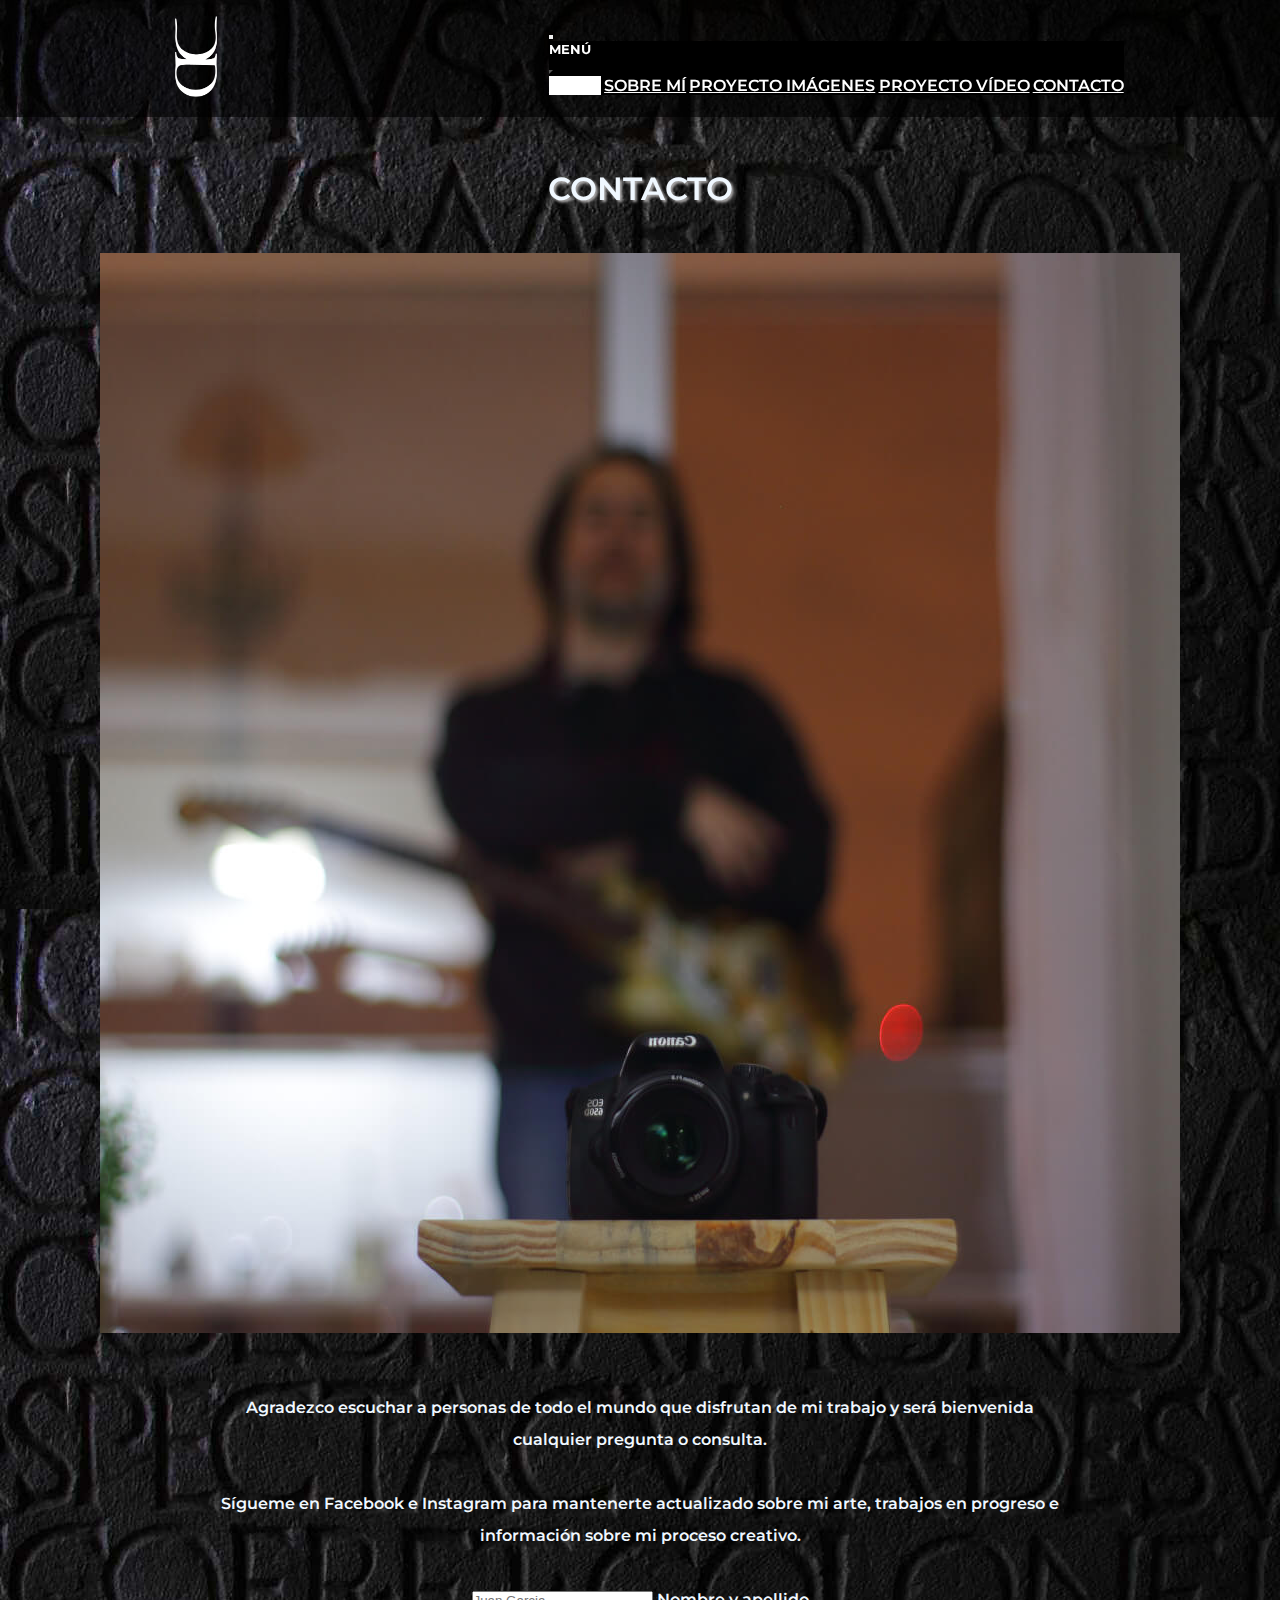
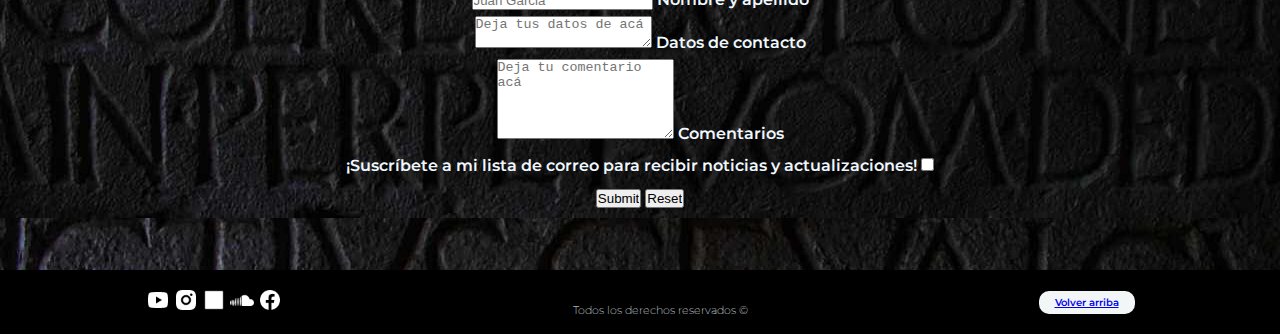
==== pages/contacto.html @ ca4fe0d6 "cambiando fondo" ====
<!DOCTYPE html>
<html lang="en">

<head>
    <meta charset="UTF-8">
    <meta http-equiv="X-UA-Compatible" content="IE=edge">
    <meta name="viewport" content="width=device-width, initial-scale=1.0">
    <!-- SEO -->
    <meta name="description" 
    content="Ponte en contacto con el artista Domenico Cervini a través de nuestro formulario en línea. Descrubre como puedes adquirir sus obras originales. Esperamos saber de ti pronto">
    <meta name="keywords"
        content="formulario de contacto, disponibilidad, consultas, presupuesto, sugerencias, cotizaciones">
    <!-- link de mi tipografia -->
    <link rel="preconnect" href="https://fonts.googleapis.com">
    <link rel="preconnect" href="https://fonts.gstatic.com" crossorigin>
    <link href="https://fonts.googleapis.com/css2?family=Montserrat:wght@200;600;900&display=swap" rel="stylesheet">
    <!-- link de css de animaciones -->
    <link href="https://unpkg.com/aos@2.3.1/dist/aos.css" rel="stylesheet">
    <!-- link de css de bootstrap -->
    <link href="https://cdn.jsdelivr.net/npm/bootstrap@5.3.0-alpha1/dist/css/bootstrap.min.css" rel="stylesheet"
        integrity="sha384-GLhlTQ8iRABdZLl6O3oVMWSktQOp6b7In1Zl3/Jr59b6EGGoI1aFkw7cmDA6j6gD" crossorigin="anonymous">
    <!-- link de mi css -->
    <link rel="stylesheet" href="../css/styles.css">
    <title>Domenico Cervini | Contacto</title>
</head>

<body>

     <!-- banner principal -->
     <header>

        <!-- enlace relativo e interno de logo para el header -->
        <div>
          <a href="../index.html"> <img class="imgHeader" src="../img/domenicoLogo.png" alt="logo nombre artista Domenico Cervini"> </a>
        </div>
  
        <!-- menú de navegación de bootstrap -->
          <nav class="navbar navbar-expand-lg">
            <div class="container-fluid">
              <button class="navbar-toggler" type="button" data-bs-toggle="offcanvas" data-bs-target="#offcanvasNavbar" aria-controls="offcanvasNavbar">
                <span class="navbar-toggler-icon"></span>
              </button>
              <div class="offcanvas offcanvas-end" tabindex="-1" id="offcanvasNavbar" aria-labelledby="offcanvasNavbarLabel">
                <div class="offcanvas-header">
                  <h5 class="offcanvas-title" id="offcanvasNavbarLabel">Menú</h5>
                  <button type="button" class="btn-close" data-bs-dismiss="offcanvas" aria-label="Close"></button>
                </div>
                <div class="offcanvas-body">
                  <ul class="navbar-nav justify-content-end flex-grow-1 pe-3">
                    <li class="nav-item">
                      <a class="nav-link active" aria-current="page" href="../index.html">Inicio</a>
                    </li>
                    <li class="nav-item">
                      <a class="nav-link" href="sobreMi.html">Sobre mí</a>
                    </li>
                    <li class="nav-item">
                      <a class="nav-link" href="proyectoImagenes.html">Proyecto imágenes</a>
                    </li>
                    <li class="nav-item">
                      <a class="nav-link" href="proyectoVideo.html">Proyecto vídeo</a>
                    </li>
                    <li class="nav-item">
                      <a class="nav-link" href="contacto.html">Contacto</a>
                    </li>
                  </ul>
                </div>
              </div>
            </div>
          </nav>
    </header>


    <!-- enlace interno volver arriba -->
    <div id="irArriba"> </div>

    <!-- contenido principal html contacto -->
    <main class="mainContacto">

        <!-- titulo principal de contacto -->
        <div data-aos="fade-down">
            <h1 class="tituloContacto"> Contacto</h1>
        </div>

        <!-- inlace relativo imagen contacto -->
        <div class="imgContacto">
            <img src="../img/contacto.jpg" class="img-fluid" alt="fotografía del artista desenfocada">
        </div>

        <!-- texto complementario contacto -->
        <p class="textoContacto">Agradezco escuchar a personas de todo el mundo que disfrutan de mi trabajo y será
            bienvenida cualquier pregunta o consulta.</p>
        <p class="textoContacto">Sígueme en Facebook e Instagram para mantenerte actualizado sobre mi arte, trabajos en
            progreso e información sobre mi proceso creativo.</p>

        <!-- formulario de contacto -->
        <form class="formulario">
            <div class="form-floating mb-3">
                <input type="nombre_apellido" class="form-control" id="floatingInput" placeholder="Juan Garcia">
                <label for="floatingTextarea">Nombre y apellido</label>
            </div>

            <div class="form-floating mb-3">
                <textarea class="form-control" placeholder="Deja tus datos de acá" id="floatingTextarea2"></textarea>
                <label for="floatingTextarea2">Datos de contacto</label>
            </div>

            <div class="form-floating mb-3">
                <textarea class="form-control" placeholder="Deja tu comentario acá" id="floatingTextarea"
                    style="height: 80px"></textarea>
                <label for="floatingTextarea">Comentarios</label>
            </div>

            <div>
                <label for="box_usuario"> ¡Suscríbete a mi lista de correo para recibir noticias y actualizaciones!
                </label>
                <input class="box" type="checkbox">
            </div>

            <div>
                <input type="submit">
                <input type="reset">
            </div>
        </form>
    </main>

      <!-- pie de página -->
      <footer>

        <!-- enlaces absoluto de redes -->
        <div>
        <a class="enlaces" href="https://www.youtube.com/channel/UC5MKo9LgobQGzyBZKidRn7w" target="_blank">
            <img src="../img/youtube.png" alt="imagen de logo de youtube">
        </a> 
        <a class="enlaces" href="https://www.instagram.com/domenicocervini/" target="_blank">
            <img src="../img/instagram.png" alt="imagen de logo de instagram">
        </a>
        <a class="enlaces" href="https://domenicocervini.bandcamp.com/" target="_blank">
            <img src="../img/bandCamp.png" alt="imagen de logo de bandcamp">
        </a>
        <a class="enlaces" href="https://soundcloud.com/domenicocervini/" target="_blank">
            <img src="../img/soundcloud.png" alt="imagen de logo de soundcloud">
        </a>
        <a class="enlaces" href="https://www.facebook.com/domenicocervini.music/" target="_blank">
            <img src="../img/facebook.png" alt="imagen de logo de facebook">
        </a>
      </div>
                
      <!-- párrafo información legal -->
      <p class="pFooter"> Todos los derechos reservados ©</p>

        <!-- enlace interno -->
        <div class="irArriba">
            <a href="#irArriba">
              Volver arriba
            </a>
        </div>
  </footer> 

        <!-- link de js de animacion -->
        <script src="https://unpkg.com/aos@2.3.1/dist/aos.js"></script>

        <!-- link de js de bootstrap -->
        <script src="https://cdn.jsdelivr.net/npm/bootstrap@5.3.0-alpha1/dist/js/bootstrap.bundle.min.js"
            integrity="sha384-w76AqPfDkMBDXo30jS1Sgez6pr3x5MlQ1ZAGC+nuZB+EYdgRZgiwxhTBTkF7CXvN"
            crossorigin="anonymous"></script>

        <!-- AOS -->
        <script>
            AOS.init();
        </script>
</body>
</html>
---- css/styles.css ----
/* reset */

*{
    margin: 0;
    padding: 0;
    box-sizing: border-box;
}


/* estilos generales */

body{

    font-family: 'Montserrat', sans-serif;
    font-weight: 600;
    color:aliceblue;
    background-image: url(../img/fondo.jpeg);
}


h1{
    font-family: 'Montserrat', sans-serif;
    font-weight: 600;
    text-shadow: 2px 2px 3px #b8b6b6;
    text-align: center;
    text-transform: uppercase;
}

.imgHeader{
    max-width: 5rem;
    height: auto;
}

/* estilos de header */

header{
    background-color: rgba(0, 0, 0, 0.6);
    display: flex;
    justify-content: space-around;
    align-items: center;
    position: sticky;
    top: 0;
    z-index: 2;
    text-transform: uppercase;
}

header nav ul{
    list-style: none;
    display: flex;
    gap: 0.2rem;
    background-color: rgb(0, 0, 0);
}

.offcanvas-header{
    color: rgb(255, 255, 255);
    background-color: rgb(0, 0, 0);
  }

.btn-close{
    color: rgb(0, 0, 0);
    background-color: rgb(255, 255, 255);
  }

.nav-link{
    color: rgb(255, 255, 255);
  }

  .offcanvas-body{
    background-color: rgb(0, 0, 0);
  }

  .nav-link.active {
    background-color: aliceblue;
    color: white;
  }

.container-fluid{
    background-color: transparent;
}

.navbar-toggler-icon{
    background-color: rgb(255, 255, 255);
}


/* estilos de main index */


.bodyIndex{
    background-image: url(../img/inicio.jpg);
    background-size: cover; 
    background-repeat: no-repeat;
    background-position: center;
}

.mainIndex {
    margin: 3rem 3rem 3rem 3rem;
    display: grid;
    grid-template-columns: 1fr;
    grid-template-rows: repeat(2, 10%);
    text-align: center;

}

.pIndex{
    color: antiquewhite;
}

.parrafoArtista{
    margin-top: 2rem;
    text-align: center;
    gap: 1rem;
    line-height: 1.5rem;
    color: antiquewhite;
}

.tituloInicio{
    font-size:2rem;
}

/* estilos de main sobreMi */ 

.tituloSobreMi{
    text-transform: uppercase;
    text-align: center;
}

.mainSobreMi{
    display: flex;
    flex-direction: column;
    justify-content: space-around;
    align-items: center;
    gap: 1rem;
    line-height: 2rem;
    margin: 3rem;
    text-align: justify;
}

.videoSobreMi, .pSobreMiDesktop{
    display:none;
}

/* estilos de main proyectoVideos */

.mainVideo{
    padding: 3rem;
    line-height: 2rem;
    text-align: center;
}

.pProyectoVideo{
    margin-top: 1rem;
    margin-bottom: 1rem;
}

.estiloVideo{
    margin-top: 2rem;
    width: 240px;
    height: 200px;
}


/* estilos de main proyectoImagenes */ 

.mainProyectoImagenes{
    padding: 2rem;
    margin-top: 2rem;
    margin-bottom: 2rem;
    line-height: 2rem;
    text-align:justify;
}

.textoImagenes{
    margin-top: 3rem;
    margin-bottom: 3rem;
}

/* estilos de main contacto */

.mainContacto{
    padding: 0.5rem;
    line-height: 2rem;
    margin: 3rem;
    text-align: center;
}

.imgContacto{
    margin-top: 3rem;
    margin-bottom: 3rem;
}

.textoContacto{
    margin: 1rem 10rem 2rem 10em;
}

/* estilos de footer */

footer{
    background-color: rgb(0, 0, 0);
    display: flex;
    justify-content: space-around;
    align-items: center;
    position: relative;
    width: 100%;
    height: 4rem;
    bottom: 0;
}

.pFooter{
    font-family: 'Montserrat', sans-serif;
    font-weight: 200;
    padding-top: 1rem;
    font-size: 0.7rem;
}

.redesSociales{
    font-weight: bold;
    font-weight: 600;
    font-size: 0.7rem;
}

footer a img {
    width: 1.5rem;
    text-decoration-line: none;
}

.enlaces{
    text-decoration: none;
}

#irArriba{
    position: absolute;
    top: 0;
    text-decoration: none;
    
}

.irArriba{
    font-size: 0.6rem;
    display:inline-block;
    background-color:rgb(243, 246, 247);
    padding: 6px 16px;
    border-radius: 10px;
    text-decoration: none;
}



/* mq de tablets */

@media screen and (min-width:768px) {

    /* mq de main sobre mi */

    .videoSobreMi{
        display: block; 
        width: 42rem;
        height: 42rem;   
    }

    /* mq de proyectoVideos */

    .video{
        display: grid;
        grid-template-columns: 1fr 1fr;
        grid-template-rows: 1fr 1fr;
        gap: 10px;
        margin-top: 4rem;
    }

    /* mq de main proyectoImagenes */

    .mainProyectoImagenes{
        padding: 1rem;
        line-height: 2rem;
        text-align:center;
    }

    .textoImagenes{
        margin: 2rem;
    }
}


/* mq de desktop */

@media screen and (min-width:1024px) {


    /* estilos generales */

    .nav-link.active {
        background-color: rgb(255, 255, 255);
        color: white;
      }

      header nav ul{
        list-style: none;
        display: flex;
        gap: 0.2rem;
        background-color: transparent;
    }
    

    /* estilos generales de transiciones */

    header nav ul li:hover{
        border-bottom: 1px solid rgb(213, 189, 175);
        transform: scale(0.9);
    }

    .tituloInicio, .tituloSobreMi, .tituloVideo, .tituloImagenes, .tituloContacto{
        transition: 2s;
    }

    .tituloInicio:hover, .tituloSobreMi:hover, .tituloVideo:hover, .tituloImagenes:hover, .tituloContacto:hover{
        transform: scale(0.8);
        transition: 4s;
    }


    /* mq de index  */

    .mainIndex{
        margin-top: 4rem;
    }


    .tituloInicio{
        margin-top: 1rem;
        font-size: 6rem;
    } 


    /* mq de sobreMi */

    .mainSobreMi{
        gap: 2rem;
        line-height: 2rem;
        margin: 3rem;
    }

    .pArtista{
        width: 80rem;
        text-align:center;  
    }

    .videoSobreMi {
        display: block; 
        margin-top: 2rem;
        margin-bottom: 2rem;
        width: 60rem;
        height: 42rem;   
    }

    .imgSobreMi{
        margin-top: 1rem;
        width: 76%;
        height: auto;
    }

    /* mq de proyectoVideos */

    .video{
        display: grid;
        grid-template-columns: 1fr 1fr;
        grid-template-rows: 1fr 1fr;
        gap: 5px;
        margin-top: -1rem;
    }

    .estiloVideo{
        width: 550px;
        height: 315px;
    }
    

    /* mq de proyectoImagenes */
    
    .mainProyectoImagenes{
        padding: 2rem;
        line-height: 2rem;
        text-align:center;
    }

    .textoImagenes{
        margin: 2rem;
    }
    

    /* animacion a proyectoImagenes */

    .imgProyectoImagenes{
        animation-name: ani_img;
        animation-iteration-count: 3;
        animation-duration: 10s;
        animation-delay: 2s;
    }

    @keyframes ani_img {
        0%{
            transform: scale(1);
        }

        15%{
            transform: scale(0.9);
        }

        30%{
            transform: scale(0.8);
        }

        45%{
            transform: scale(0.7);
        }

        60%{
            transform: scale(0.8);
        }

        75%{
            transform: scale(0.9);
        }

        100%{
            transform: scale(1);
        }
    }

}
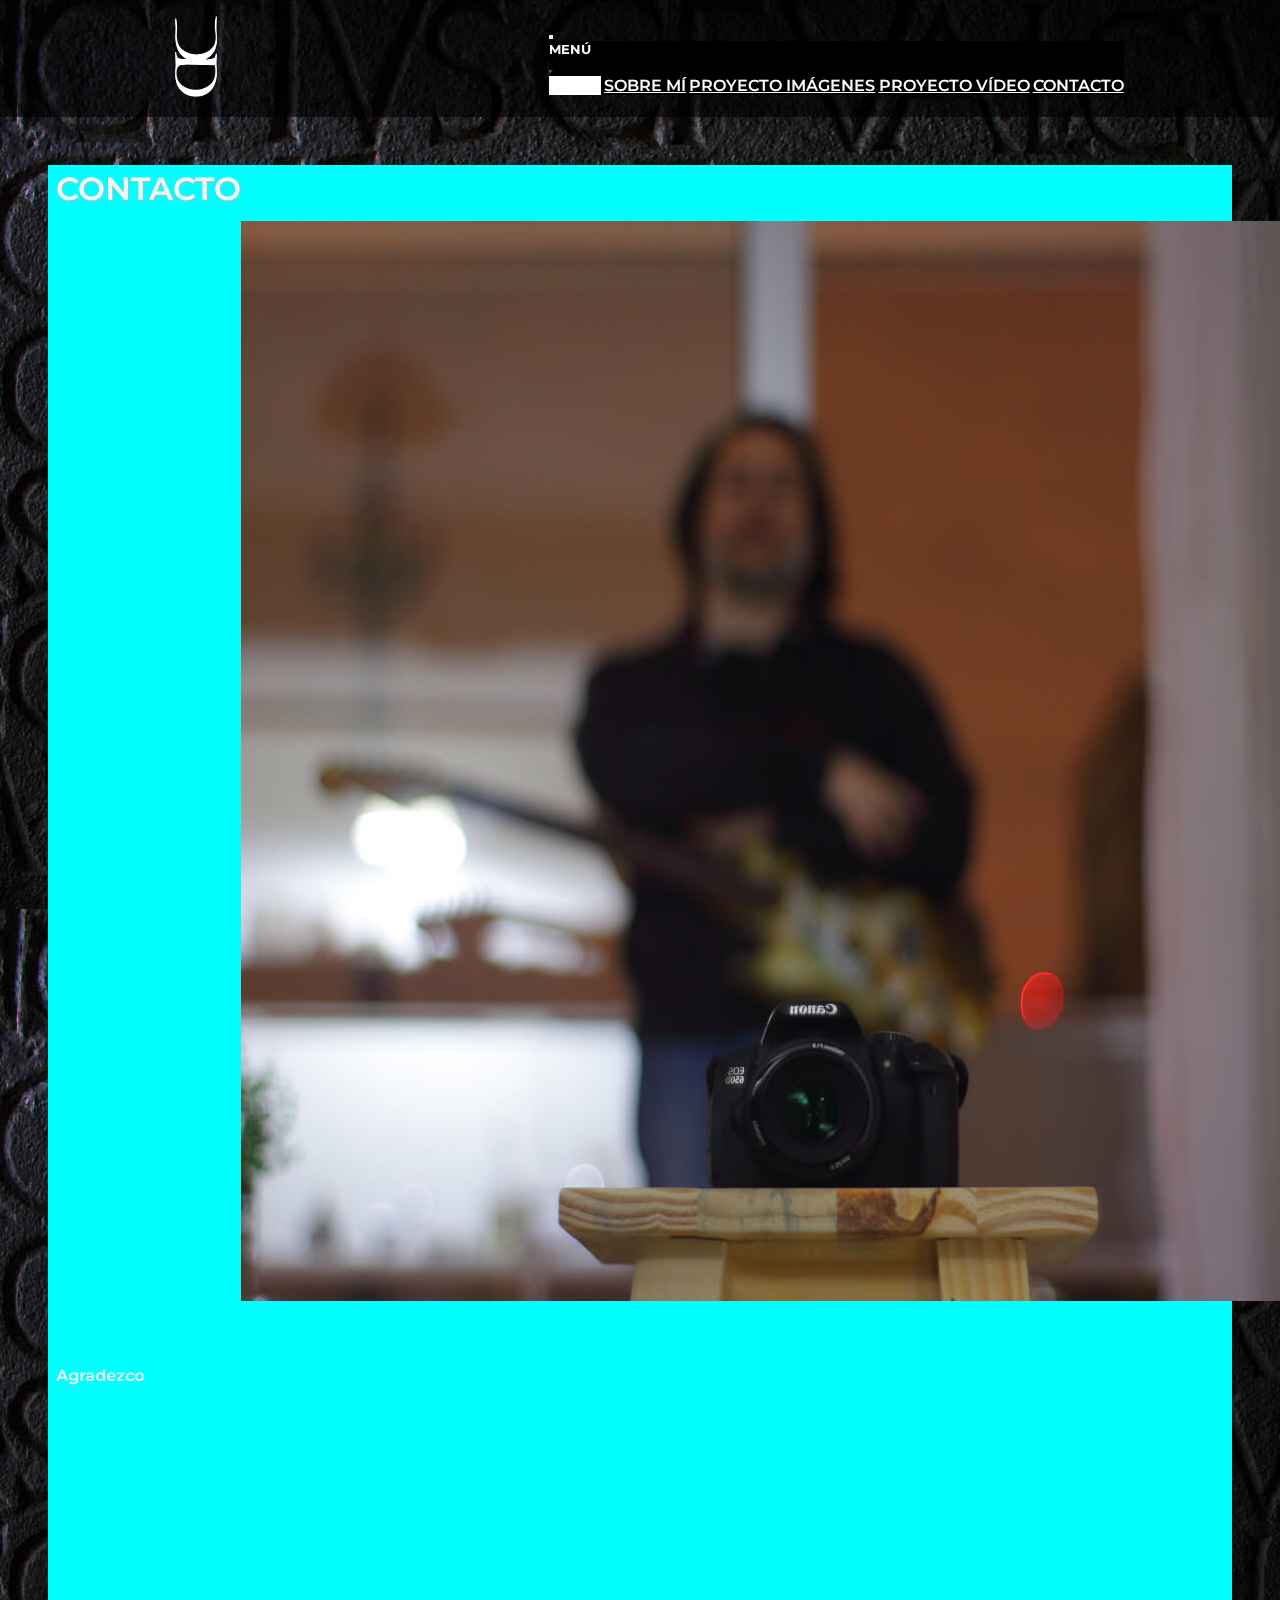
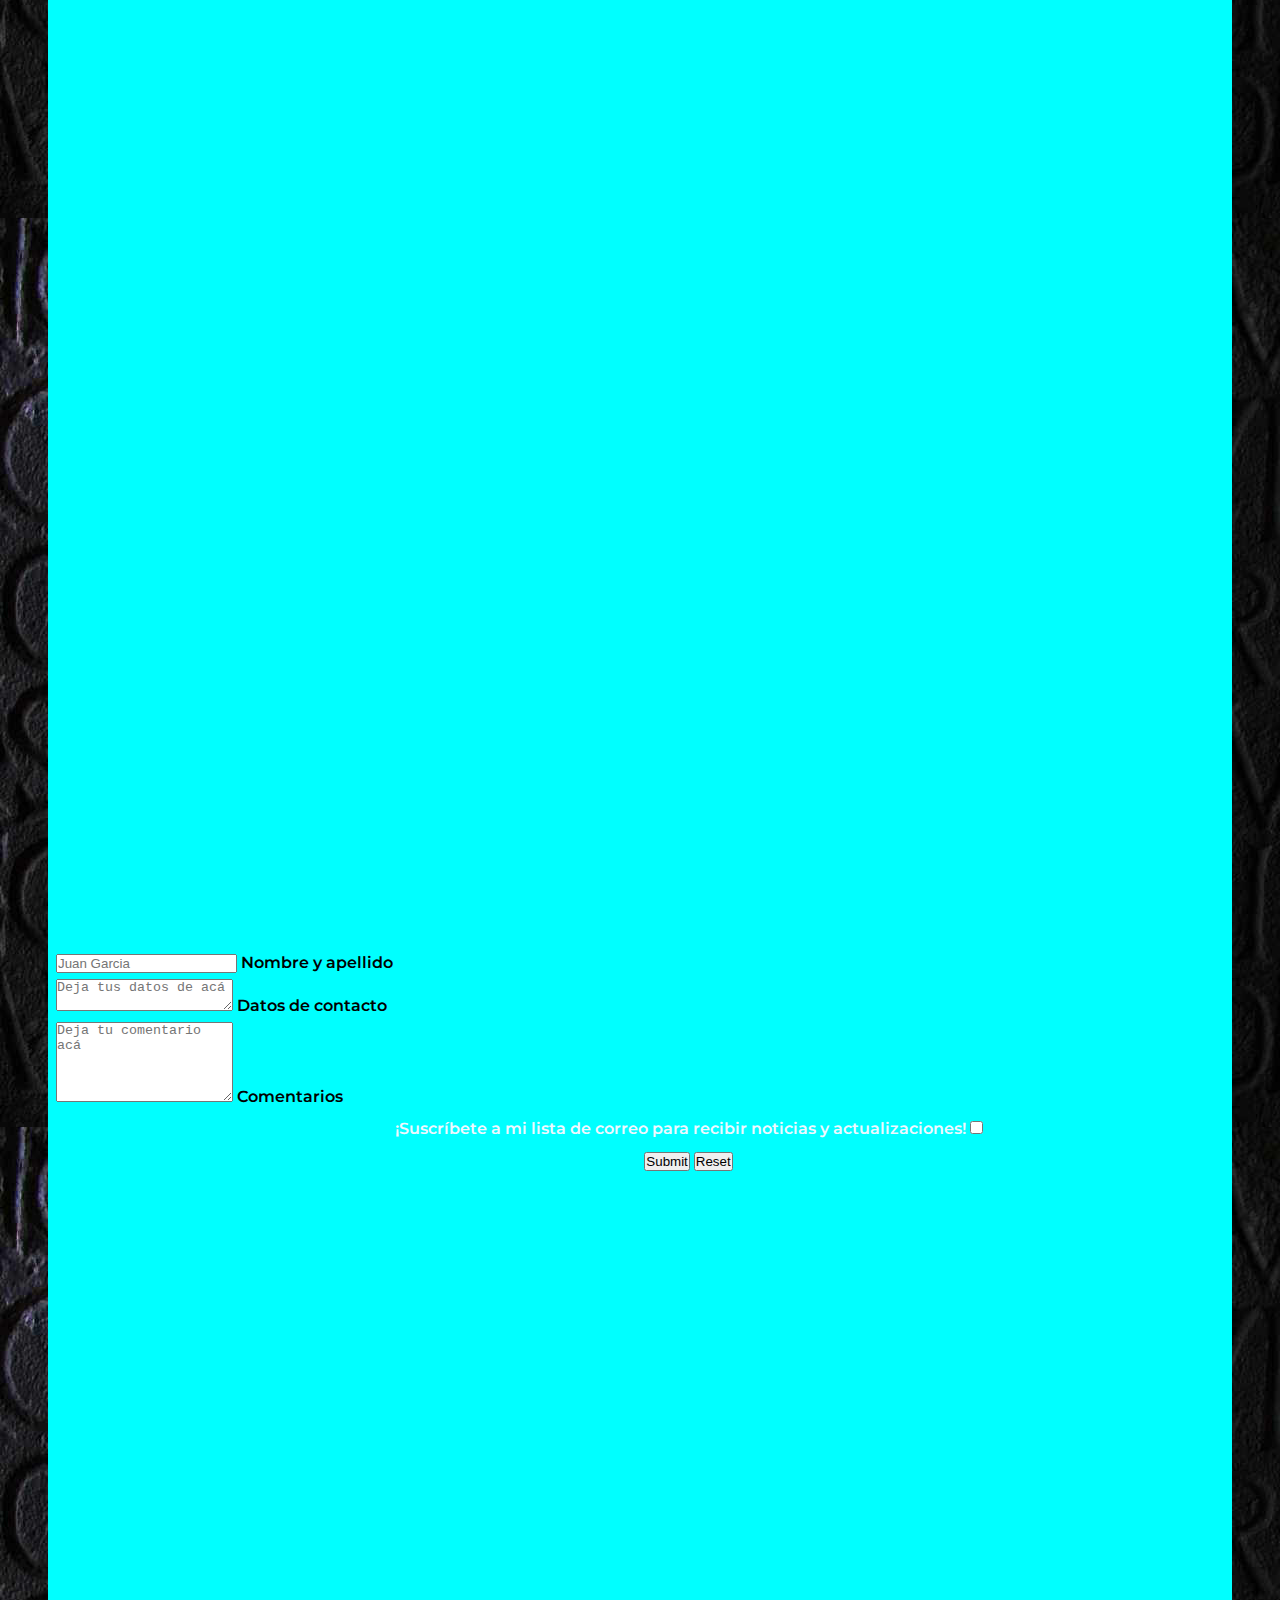
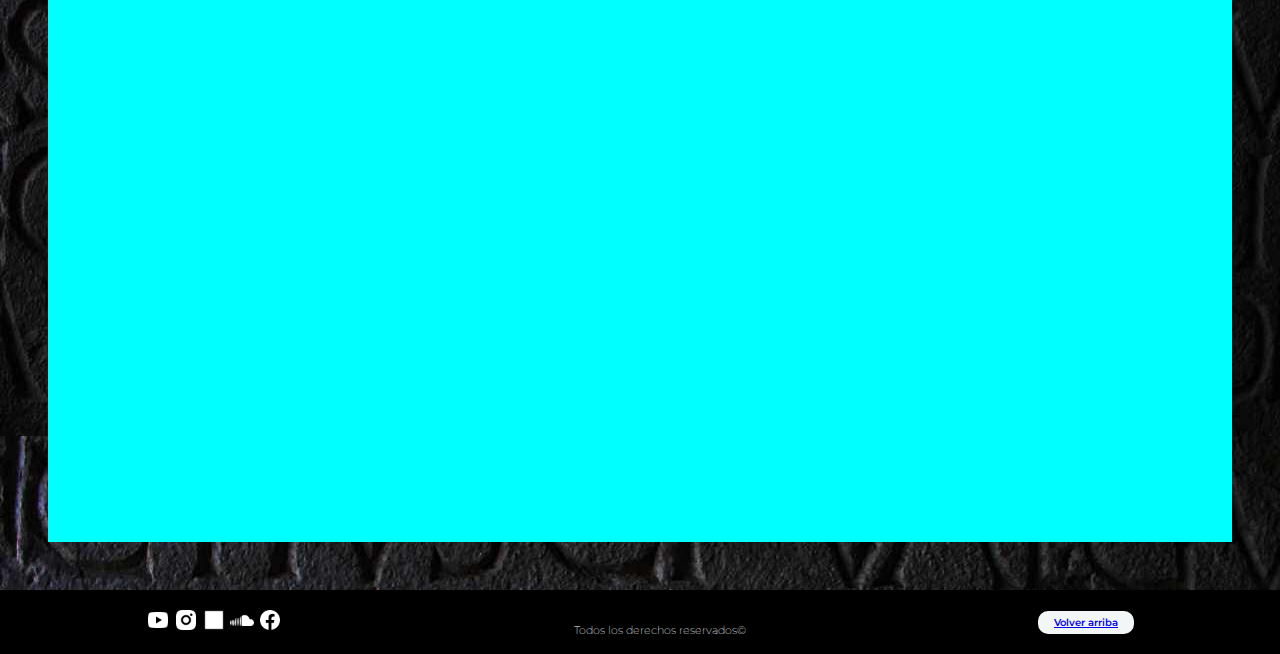
==== commit 61b9f1d5: "modificando contacto" ====
--- a/pages/contacto.html
+++ b/pages/contacto.html
@@ -87,10 +87,7 @@
         </div>
 
         <!-- texto complementario contacto -->
-        <p class="textoContacto">Agradezco escuchar a personas de todo el mundo que disfrutan de mi trabajo y será
-            bienvenida cualquier pregunta o consulta.</p>
-        <p class="textoContacto">Sígueme en Facebook e Instagram para mantenerte actualizado sobre mi arte, trabajos en
-            progreso e información sobre mi proceso creativo.</p>
+        <p class="textoContacto">Agradezco </p>
 
         <!-- formulario de contacto -->
         <form class="formulario">
@@ -110,13 +107,13 @@
                 <label for="floatingTextarea">Comentarios</label>
             </div>
 
-            <div>
+            <div class="mensajeFormulario">
                 <label for="box_usuario"> ¡Suscríbete a mi lista de correo para recibir noticias y actualizaciones!
                 </label>
                 <input class="box" type="checkbox">
             </div>
 
-            <div>
+            <div class="botonesFormulario">
                 <input type="submit">
                 <input type="reset">
             </div>
@@ -146,7 +143,7 @@
       </div>
                 
       <!-- párrafo información legal -->
-      <p class="pFooter"> Todos los derechos reservados ©</p>
+      <p class="pFooter"> Todos los derechos reservados©</p>
 
         <!-- enlace interno -->
         <div class="irArriba">
--- a/css/styles.css
+++ b/css/styles.css
@@ -22,7 +22,7 @@
 h1{
     font-family: 'Montserrat', sans-serif;
     font-weight: 600;
-    text-shadow: 2px 2px 3px #b8b6b6;
+    text-shadow: 1px 1px 2px #b8b6b6;
     text-align: center;
     text-transform: uppercase;
 }
@@ -156,8 +156,8 @@
 
 .estiloVideo{
     margin-top: 2rem;
-    width: 240px;
-    height: 200px;
+    width: 300px;
+    height: 220px;
 }
 
 
@@ -182,7 +182,7 @@
     padding: 0.5rem;
     line-height: 2rem;
     margin: 3rem;
-    text-align: center;
+    text-align: justify;
 }
 
 .imgContacto{
@@ -190,8 +190,13 @@
     margin-bottom: 3rem;
 }
 
-.textoContacto{
-    margin: 1rem 10rem 2rem 10em;
+.formulario{
+    color: black;
+}
+
+.mensajeFormulario, .botonesFormulario{
+    text-align: center;
+    color:aliceblue;
 }
 
 /* estilos de footer */
@@ -249,7 +254,7 @@
 
 /* mq de tablets */
 
-@media screen and (min-width:768px) {
+@media screen and (min-width:680px) {
 
     /* mq de main sobre mi */
 
@@ -364,8 +369,8 @@
 
     .video{
         display: grid;
-        grid-template-columns: 1fr 1fr;
-        grid-template-rows: 1fr 1fr;
+        grid-template-columns: repeat(2, 1fr);
+        grid-template-rows: repeat(2, 1fr);
         gap: 5px;
         margin-top: -1rem;
     }
@@ -388,6 +393,30 @@
         margin: 2rem;
     }
     
+    /* mq de contacto */
+
+    .mainContacto{
+        background-color: aqua;
+        display: grid;
+        grid-template-columns: repeat(2, 1fr);
+        grid-template-rows: repeat(3, 1fr);
+    }
+
+    .formulario{
+        grid-column: span 2;
+    }
+
+    .tituloContacto{
+        grid-column: span 1;
+    }
+
+    .imgContacto{
+        grid-column: span 1;
+    }
+
+    .textoContacto{
+        grid-column: span 1;
+    }
 
     /* animacion a proyectoImagenes */
 
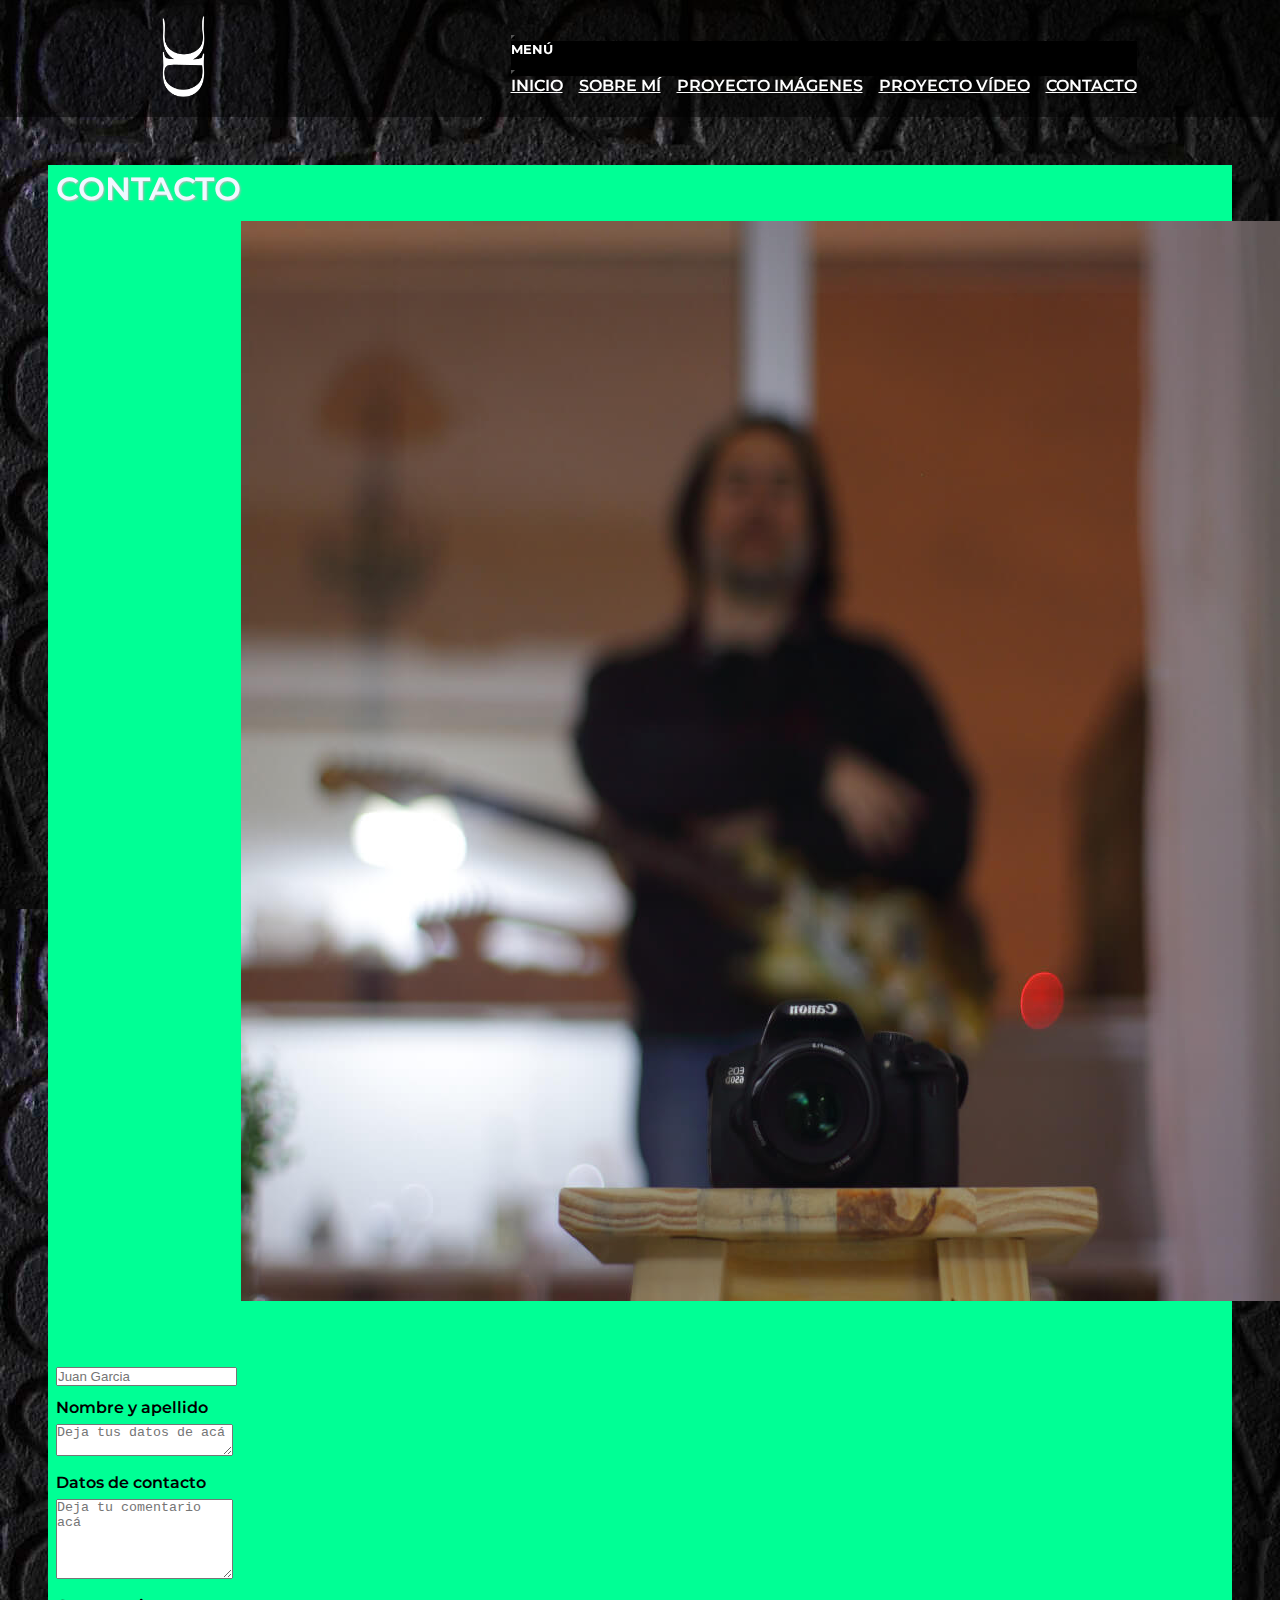
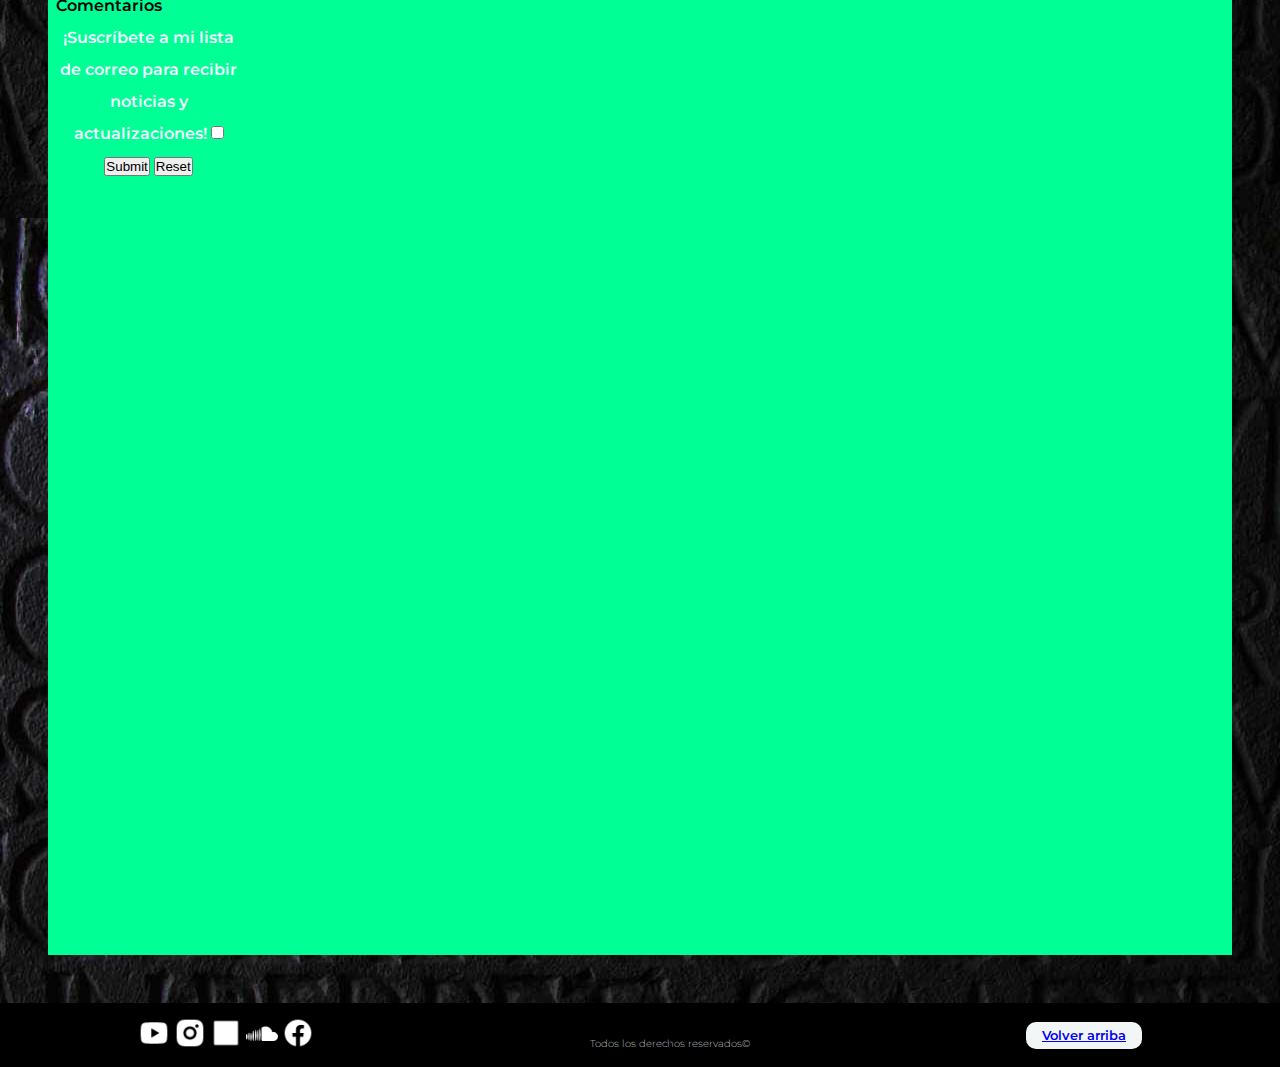
==== commit 381b088c: "modificando menu en desktop" ====
--- a/pages/contacto.html
+++ b/pages/contacto.html
@@ -21,7 +21,8 @@
         integrity="sha384-GLhlTQ8iRABdZLl6O3oVMWSktQOp6b7In1Zl3/Jr59b6EGGoI1aFkw7cmDA6j6gD" crossorigin="anonymous">
     <!-- link de mi css -->
     <link rel="stylesheet" href="../css/styles.css">
-    <title>Domenico Cervini | Contacto</title>
+    <title>Domenico Cervini | Contacto</title>    
+    <link rel="shortcut icon" type="image/png" href="../img/favicon.png">
 </head>
 
 <body>
@@ -48,7 +49,7 @@
                 <div class="offcanvas-body">
                   <ul class="navbar-nav justify-content-end flex-grow-1 pe-3">
                     <li class="nav-item">
-                      <a class="nav-link active" aria-current="page" href="../index.html">Inicio</a>
+                      <a class="nav-link" href="../index.html">Inicio</a>
                     </li>
                     <li class="nav-item">
                       <a class="nav-link" href="sobreMi.html">Sobre mí</a>
--- a/css/styles.css
+++ b/css/styles.css
@@ -1,7 +1,6 @@
-
 /* reset */
 
-*{
+* {
     margin: 0;
     padding: 0;
     box-sizing: border-box;
@@ -10,16 +9,15 @@
 
 /* estilos generales */
 
-body{
-
+body {
     font-family: 'Montserrat', sans-serif;
     font-weight: 600;
-    color:aliceblue;
+    color: aliceblue;
     background-image: url(../img/fondo.jpeg);
 }
 
 
-h1{
+h1 {
     font-family: 'Montserrat', sans-serif;
     font-weight: 600;
     text-shadow: 1px 1px 2px #b8b6b6;
@@ -27,15 +25,15 @@
     text-transform: uppercase;
 }
 
-.imgHeader{
+.imgHeader {
     max-width: 5rem;
     height: auto;
 }
 
 /* estilos de header */
 
-header{
-    background-color: rgba(0, 0, 0, 0.6);
+header {
+    background-color: rgba(0, 0, 0, 0.5);
     display: flex;
     justify-content: space-around;
     align-items: center;
@@ -45,51 +43,37 @@
     text-transform: uppercase;
 }
 
-header nav ul{
+header nav ul {
     list-style: none;
     display: flex;
     gap: 0.2rem;
     background-color: rgb(0, 0, 0);
 }
 
-.offcanvas-header{
+.offcanvas-header, .btn-close {
     color: rgb(255, 255, 255);
     background-color: rgb(0, 0, 0);
-  }
-
-.btn-close{
-    color: rgb(0, 0, 0);
-    background-color: rgb(255, 255, 255);
-  }
-
-.nav-link{
+}
+
+.nav-link {
     color: rgb(255, 255, 255);
-  }
-
-  .offcanvas-body{
+}
+
+.offcanvas-body {
     background-color: rgb(0, 0, 0);
-  }
-
-  .nav-link.active {
-    background-color: aliceblue;
-    color: white;
-  }
-
-.container-fluid{
-    background-color: transparent;
-}
-
-.navbar-toggler-icon{
-    background-color: rgb(255, 255, 255);
+}
+
+.navbar-toggler-icon, .navbar-toggler {
+    background-color:rgb(255, 255, 255);
 }
 
 
 /* estilos de main index */
 
 
-.bodyIndex{
+.bodyIndex {
     background-image: url(../img/inicio.jpg);
-    background-size: cover; 
+    background-size: cover;
     background-repeat: no-repeat;
     background-position: center;
 }
@@ -103,11 +87,11 @@
 
 }
 
-.pIndex{
+.pIndex {
     color: antiquewhite;
 }
 
-.parrafoArtista{
+.parrafoArtista {
     margin-top: 2rem;
     text-align: center;
     gap: 1rem;
@@ -115,18 +99,18 @@
     color: antiquewhite;
 }
 
-.tituloInicio{
-    font-size:2rem;
-}
-
-/* estilos de main sobreMi */ 
-
-.tituloSobreMi{
+.tituloInicio {
+    font-size: 2rem;
+}
+
+/* estilos de main sobreMi */
+
+.tituloSobreMi {
     text-transform: uppercase;
     text-align: center;
 }
 
-.mainSobreMi{
+.mainSobreMi {
     display: flex;
     flex-direction: column;
     justify-content: space-around;
@@ -137,71 +121,72 @@
     text-align: justify;
 }
 
-.videoSobreMi, .pSobreMiDesktop{
-    display:none;
+.videoSobreMi,
+.pSobreMiDesktop {
+    display: none;
 }
 
 /* estilos de main proyectoVideos */
 
-.mainVideo{
+.mainVideo {
     padding: 3rem;
     line-height: 2rem;
     text-align: center;
 }
 
-.pProyectoVideo{
+.pProyectoVideo {
     margin-top: 1rem;
     margin-bottom: 1rem;
 }
 
-.estiloVideo{
+.estiloVideo {
     margin-top: 2rem;
     width: 300px;
     height: 220px;
 }
 
 
-/* estilos de main proyectoImagenes */ 
-
-.mainProyectoImagenes{
+/* estilos de main proyectoImagenes */
+
+.mainProyectoImagenes {
     padding: 2rem;
     margin-top: 2rem;
     margin-bottom: 2rem;
     line-height: 2rem;
-    text-align:justify;
-}
-
-.textoImagenes{
+    text-align: justify;
+}
+
+.textoImagenes {
     margin-top: 3rem;
     margin-bottom: 3rem;
 }
 
 /* estilos de main contacto */
 
-.mainContacto{
+.mainContacto {
     padding: 0.5rem;
     line-height: 2rem;
     margin: 3rem;
     text-align: justify;
 }
 
-.imgContacto{
+.imgContacto {
     margin-top: 3rem;
     margin-bottom: 3rem;
 }
 
-.formulario{
+.formulario {
     color: black;
 }
 
-.mensajeFormulario, .botonesFormulario{
-    text-align: center;
-    color:aliceblue;
+.mensajeFormulario,.botonesFormulario {
+    text-align: center;
+    color: aliceblue;
 }
 
 /* estilos de footer */
 
-footer{
+footer {
     background-color: rgb(0, 0, 0);
     display: flex;
     justify-content: space-around;
@@ -212,39 +197,32 @@
     bottom: 0;
 }
 
-.pFooter{
+.pFooter {
     font-family: 'Montserrat', sans-serif;
     font-weight: 200;
     padding-top: 1rem;
-    font-size: 0.7rem;
-}
-
-.redesSociales{
-    font-weight: bold;
-    font-weight: 600;
-    font-size: 0.7rem;
+    font-size: 0.4rem;
 }
 
 footer a img {
-    width: 1.5rem;
+    width: 1rem;
     text-decoration-line: none;
 }
 
-.enlaces{
+.enlaces {
     text-decoration: none;
 }
 
-#irArriba{
+#irArriba {
     position: absolute;
     top: 0;
     text-decoration: none;
-    
-}
-
-.irArriba{
+}
+
+.irArriba {
     font-size: 0.6rem;
-    display:inline-block;
-    background-color:rgb(243, 246, 247);
+    display: inline-block;
+    background-color: rgb(243, 246, 247);
     padding: 6px 16px;
     border-radius: 10px;
     text-decoration: none;
@@ -258,15 +236,15 @@
 
     /* mq de main sobre mi */
 
-    .videoSobreMi{
-        display: block; 
+    .videoSobreMi {
+        display: block;
         width: 42rem;
-        height: 42rem;   
+        height: 42rem;
     }
 
     /* mq de proyectoVideos */
 
-    .video{
+    .video {
         display: grid;
         grid-template-columns: 1fr 1fr;
         grid-template-rows: 1fr 1fr;
@@ -276,15 +254,31 @@
 
     /* mq de main proyectoImagenes */
 
-    .mainProyectoImagenes{
+    .mainProyectoImagenes {
         padding: 1rem;
         line-height: 2rem;
-        text-align:center;
-    }
-
-    .textoImagenes{
+        text-align: center;
+    }
+
+    .textoImagenes {
         margin: 2rem;
     }
+
+    /* estilos de footer */
+
+    .pFooter {
+        font-size: 0.5rem;
+    }
+
+    footer a img {
+        width: 1.5rem;
+    }
+
+    .irArriba {
+        font-size: 0.6rem;
+        padding: 6px 16px;
+        border-radius: 10px;
+    }
 }
 
 
@@ -292,34 +286,26 @@
 
 @media screen and (min-width:1024px) {
 
-
-    /* estilos generales */
-
-    .nav-link.active {
-        background-color: rgb(255, 255, 255);
-        color: white;
-      }
-
-      header nav ul{
-        list-style: none;
-        display: flex;
-        gap: 0.2rem;
+    /* mq estilos de header */
+
+    header nav ul, .offcanvas-body {
+        gap: 1rem;
         background-color: transparent;
     }
-    
 
     /* estilos generales de transiciones */
 
-    header nav ul li:hover{
+    header nav ul li:hover {
         border-bottom: 1px solid rgb(213, 189, 175);
         transform: scale(0.9);
-    }
-
-    .tituloInicio, .tituloSobreMi, .tituloVideo, .tituloImagenes, .tituloContacto{
+        background-color: rgb(255, 255, 255, 0.4);
+    }
+
+    .tituloInicio, .tituloSobreMi, .tituloVideo, .tituloImagenes, .tituloContacto {
         transition: 2s;
     }
 
-    .tituloInicio:hover, .tituloSobreMi:hover, .tituloVideo:hover, .tituloImagenes:hover, .tituloContacto:hover{
+    .tituloInicio:hover, .tituloSobreMi:hover, .tituloVideo:hover, .tituloImagenes:hover, .tituloContacto:hover {
         transform: scale(0.8);
         transition: 4s;
     }
@@ -327,39 +313,39 @@
 
     /* mq de index  */
 
-    .mainIndex{
+    .mainIndex {
         margin-top: 4rem;
     }
 
 
-    .tituloInicio{
+    .tituloInicio {
         margin-top: 1rem;
         font-size: 6rem;
-    } 
+    }
 
 
     /* mq de sobreMi */
 
-    .mainSobreMi{
+    .mainSobreMi {
         gap: 2rem;
         line-height: 2rem;
         margin: 3rem;
     }
 
-    .pArtista{
+    .pArtista {
         width: 80rem;
-        text-align:center;  
+        text-align: center;
     }
 
     .videoSobreMi {
-        display: block; 
+        display: block;
         margin-top: 2rem;
         margin-bottom: 2rem;
         width: 60rem;
-        height: 42rem;   
-    }
-
-    .imgSobreMi{
+        height: 42rem;
+    }
+
+    .imgSobreMi {
         margin-top: 1rem;
         width: 76%;
         height: auto;
@@ -367,7 +353,7 @@
 
     /* mq de proyectoVideos */
 
-    .video{
+    .video {
         display: grid;
         grid-template-columns: repeat(2, 1fr);
         grid-template-rows: repeat(2, 1fr);
@@ -375,52 +361,68 @@
         margin-top: -1rem;
     }
 
-    .estiloVideo{
+    .estiloVideo {
         width: 550px;
         height: 315px;
     }
-    
+
 
     /* mq de proyectoImagenes */
-    
-    .mainProyectoImagenes{
+
+    .mainProyectoImagenes {
         padding: 2rem;
         line-height: 2rem;
-        text-align:center;
-    }
-
-    .textoImagenes{
+        text-align: center;
+    }
+
+    .textoImagenes {
         margin: 2rem;
     }
-    
+
     /* mq de contacto */
 
-    .mainContacto{
-        background-color: aqua;
+    .mainContacto {
+        background-color: rgb(0, 255, 149);
         display: grid;
-        grid-template-columns: repeat(2, 1fr);
-        grid-template-rows: repeat(3, 1fr);
-    }
-
-    .formulario{
-        grid-column: span 2;
-    }
-
-    .tituloContacto{
-        grid-column: span 1;
-    }
-
-    .imgContacto{
-        grid-column: span 1;
-    }
-
-    .textoContacto{
-        grid-column: span 1;
+        grid-template-columns: repeat(3, 3fr);
+        grid-template-rows: repeat(2, 1fr);
+    }
+
+    .formulario {
+        grid-row: span 2;
+    }
+
+    .tituloContacto {
+        grid-area: span ;
+    }
+
+    .imgContacto {
+        grid-area: span ;
+    }
+
+    .textoContacto {
+        grid-area: span ;
+    }
+
+    /* estilos de footer */
+
+    .pFooter {
+        font-size: 0.6rem;
+    }
+
+    footer a img {
+        width: 2rem;
+    }
+
+    .irArriba {
+        font-size: 0.8rem;
+        padding: 6px 16px;
+        border-radius: 10px;
     }
 
     /* animacion a proyectoImagenes */
 
-    .imgProyectoImagenes{
+    .imgProyectoImagenes {
         animation-name: ani_img;
         animation-iteration-count: 3;
         animation-duration: 10s;
@@ -428,36 +430,33 @@
     }
 
     @keyframes ani_img {
-        0%{
+        0% {
             transform: scale(1);
         }
 
-        15%{
+        15% {
             transform: scale(0.9);
         }
 
-        30%{
+        30% {
             transform: scale(0.8);
         }
 
-        45%{
+        45% {
             transform: scale(0.7);
         }
 
-        60%{
+        60% {
             transform: scale(0.8);
         }
 
-        75%{
+        75% {
             transform: scale(0.9);
         }
 
-        100%{
+        100% {
             transform: scale(1);
         }
     }
 
-}
-
-
-
+}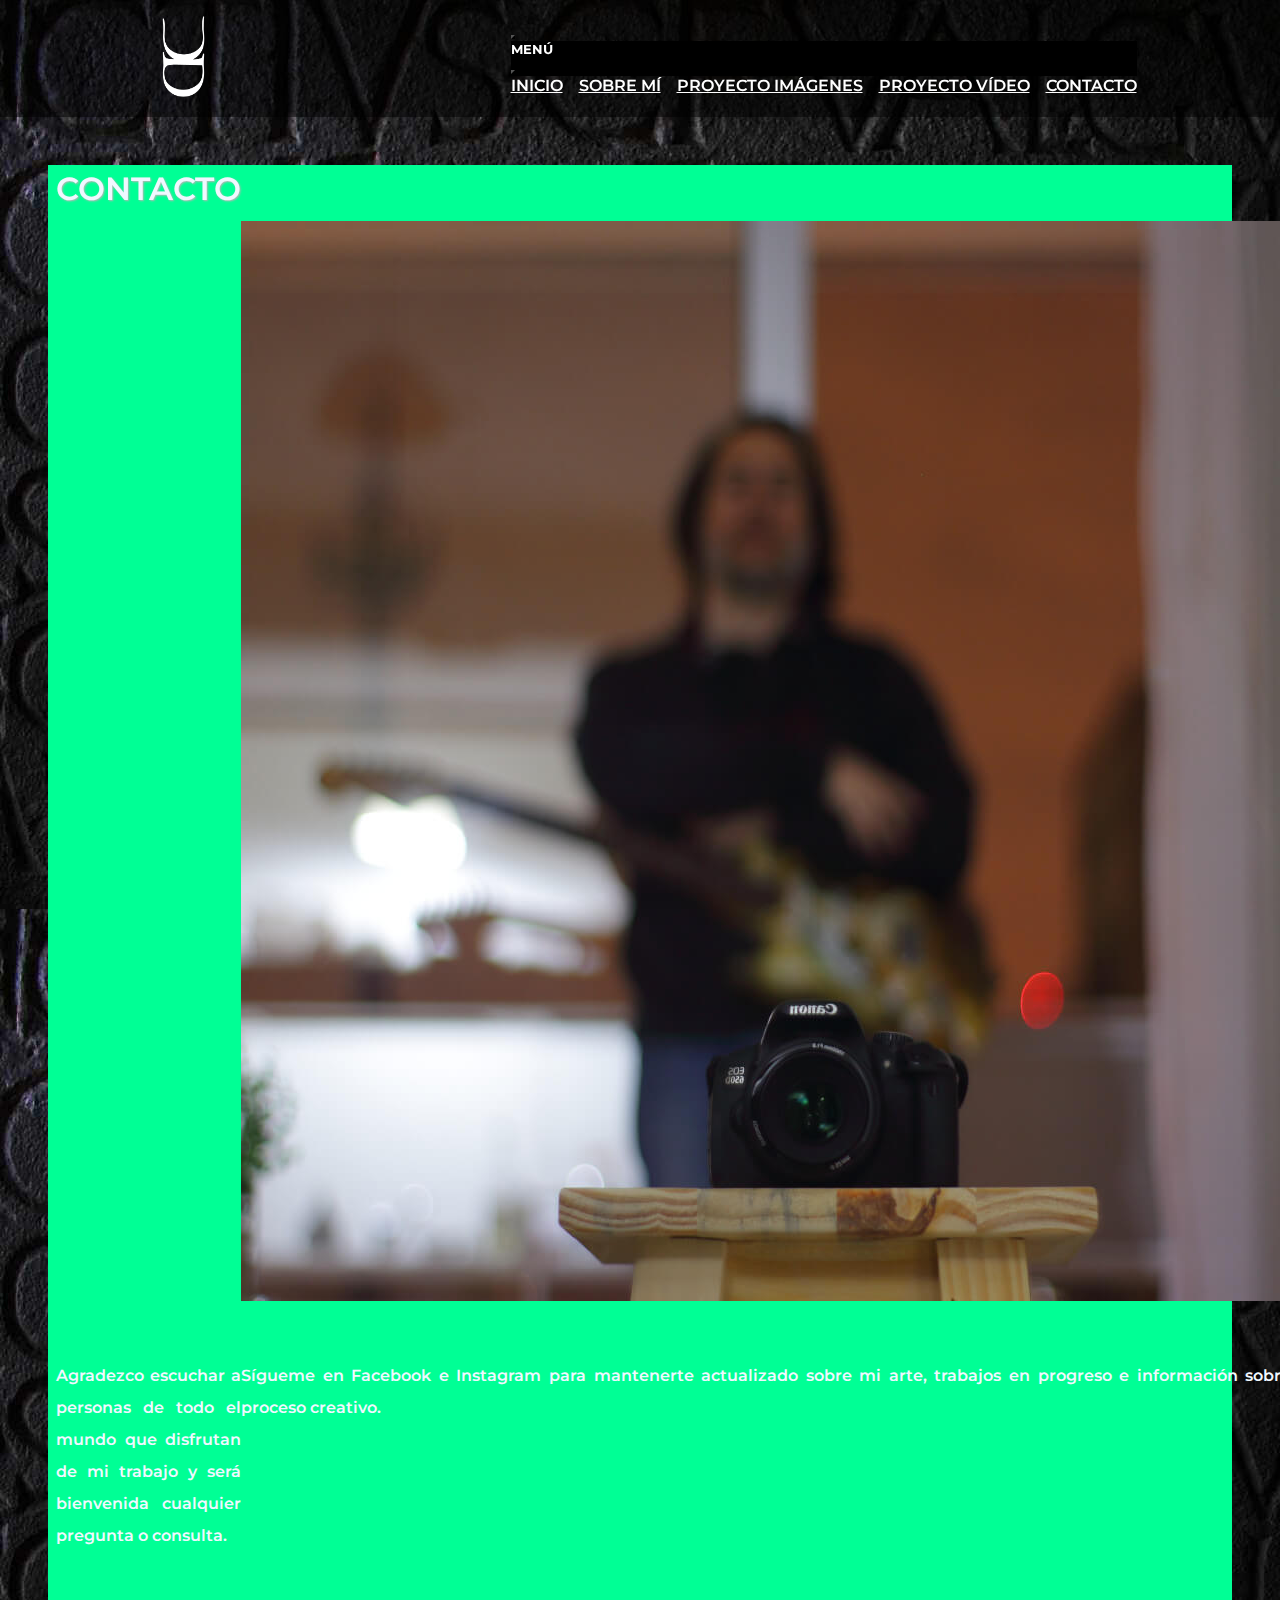
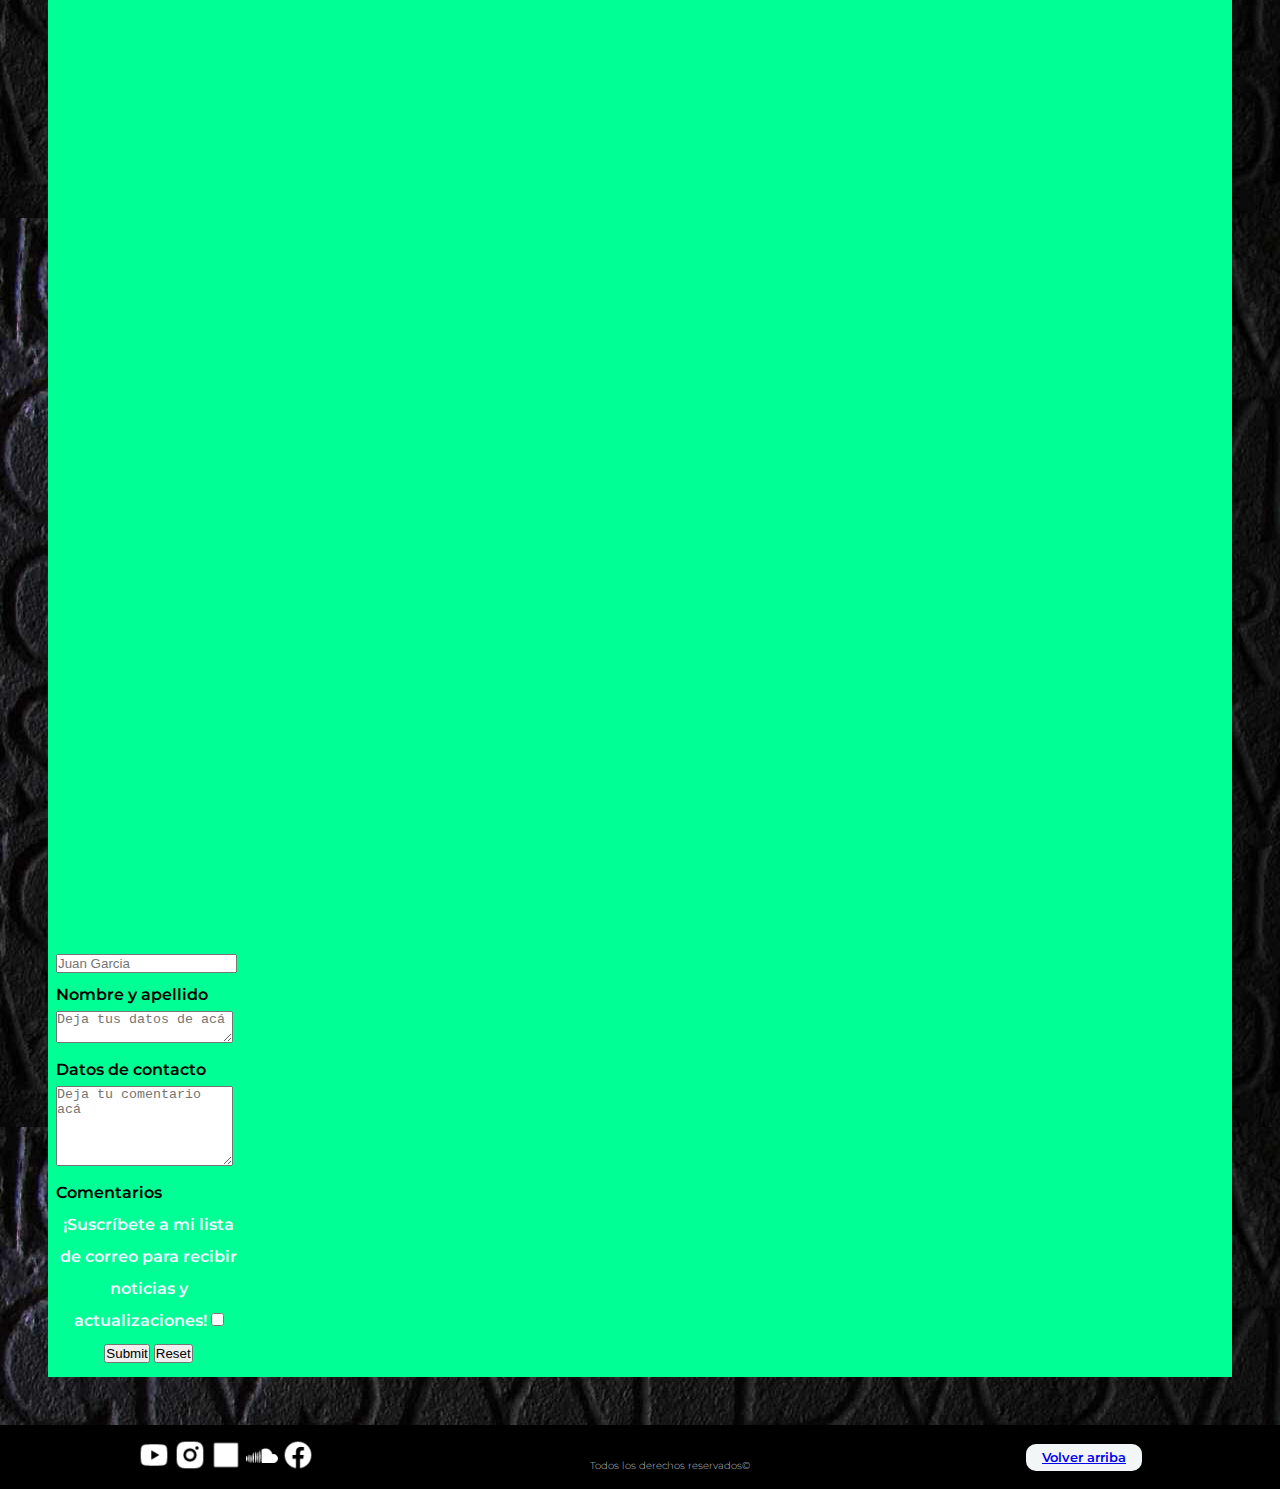
==== commit ce988a81: "modificando contacto" ====
--- a/pages/contacto.html
+++ b/pages/contacto.html
@@ -88,7 +88,10 @@
         </div>
 
         <!-- texto complementario contacto -->
-        <p class="textoContacto">Agradezco </p>
+        <p class="textoContacto">Agradezco escuchar a personas de todo el mundo que disfrutan de mi trabajo y será
+          bienvenida cualquier pregunta o consulta.</p>
+        <p class="textoContacto">Sígueme en Facebook e Instagram para mantenerte actualizado sobre mi arte, trabajos en
+          progreso e información sobre mi proceso creativo.</p>
 
         <!-- formulario de contacto -->
         <form class="formulario">
--- a/css/styles.css
+++ b/css/styles.css
@@ -384,24 +384,24 @@
     .mainContacto {
         background-color: rgb(0, 255, 149);
         display: grid;
-        grid-template-columns: repeat(3, 3fr);
-        grid-template-rows: repeat(2, 1fr);
+        grid-template-columns: repeat(2, 2fr);
+        grid-template-rows: repeat(2, 2fr);
     }
 
     .formulario {
-        grid-row: span 2;
+        grid-area: span 2;
     }
 
     .tituloContacto {
-        grid-area: span ;
+        grid-area: span 1;
     }
 
     .imgContacto {
-        grid-area: span ;
+        grid-area: span 1;
     }
 
     .textoContacto {
-        grid-area: span ;
+        grid-area: span 1;
     }
 
     /* estilos de footer */
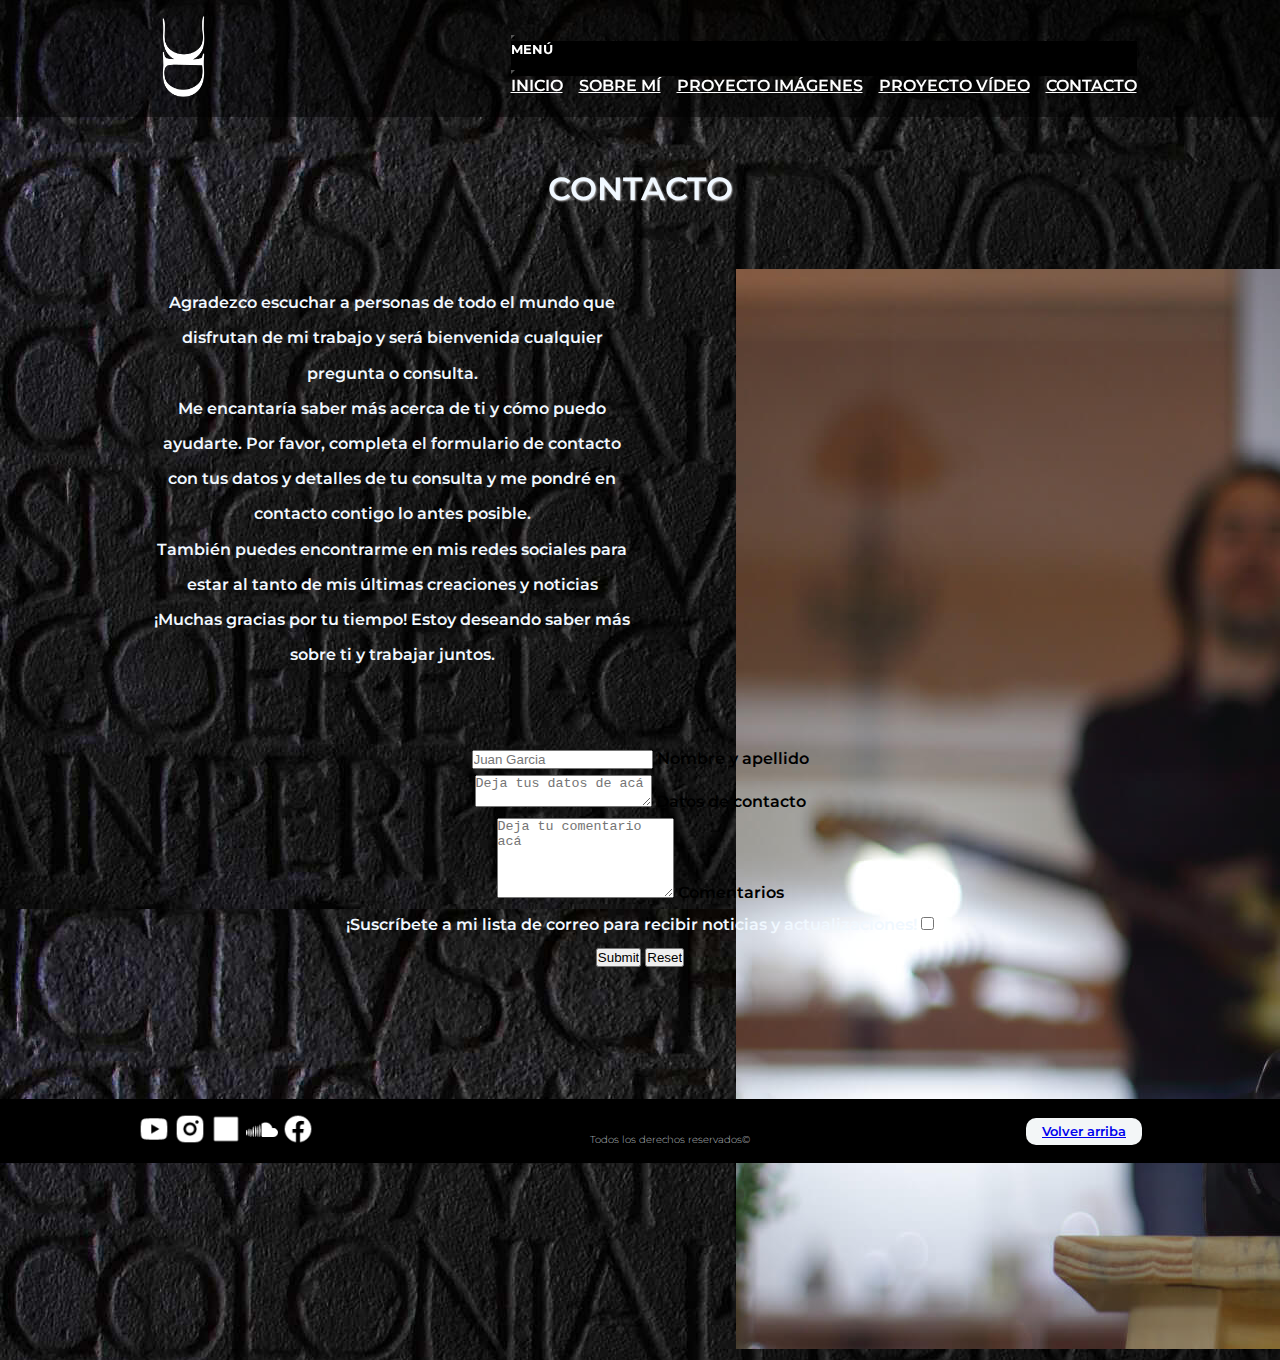
==== commit a2255f2d: "haciendo grid en contacto" ====
--- a/pages/contacto.html
+++ b/pages/contacto.html
@@ -77,51 +77,60 @@
     <!-- contenido principal html contacto -->
     <main class="mainContacto">
 
-        <!-- titulo principal de contacto -->
-        <div data-aos="fade-down">
-            <h1 class="tituloContacto"> Contacto</h1>
+      <!-- titulo principal de contacto -->
+      <div data-aos="fade-down" class="tituloContacto">
+        <h1 class="tituloContacto"> Contacto</h1>
+      </div>
+
+      <!-- contenedor de grid principal -->
+        <div class="gridCaja">
+
+          <!-- texto complementario contacto -->
+          <div class="textoContacto"> 
+            <p>Agradezco escuchar a personas de todo el mundo que disfrutan de mi trabajo y será
+            bienvenida cualquier pregunta o consulta.</p>
+            <p class="noTextoContacto"> Me encantaría saber más acerca de ti y cómo puedo ayudarte. Por favor, completa el formulario de contacto con tus datos y detalles de tu consulta y me pondré en contacto contigo lo antes posible. </p>
+            <p> También puedes encontrarme en mis redes sociales para estar al tanto de mis últimas creaciones y noticias ¡Muchas gracias por tu tiempo! Estoy deseando saber más sobre ti y trabajar juntos. </p>
+          </div>
+
+          <!-- inlace relativo imagen contacto -->
+          <div class="imgContacto" >
+            <img src="../img/contacto.jpg" class="img-fluid" alt="fotografía del artista desenfocada">
+          </div>
+          
+          <!-- formulario de contacto -->
+          <div class="formulario">
+          <form>
+              <div class="form-floating mb-3">
+                  <input type="nombre_apellido" class="form-control" id="floatingInput" placeholder="Juan Garcia">
+                  <label for="floatingTextarea">Nombre y apellido</label>
+              </div>
+
+              <div class="form-floating mb-3">
+                  <textarea class="form-control" placeholder="Deja tus datos de acá" id="floatingTextarea2"></textarea>
+                  <label for="floatingTextarea2">Datos de contacto</label>
+              </div>
+
+              <div class="form-floating mb-3">
+                  <textarea class="form-control" placeholder="Deja tu comentario acá" id="floatingTextarea"
+                      style="height: 80px"></textarea>
+                  <label for="floatingTextarea">Comentarios</label>
+              </div>
+
+              <div class="mensajeFormulario">
+                  <label for="box_usuario"> ¡Suscríbete a mi lista de correo para recibir noticias y actualizaciones!
+                  </label>
+                  <input class="box" type="checkbox">
+              </div>
+
+              <div class="botonesFormulario">
+                  <input type="submit">
+                  <input type="reset">
+              </div>     
+            </form>
+          </div>
+
         </div>
-
-        <!-- inlace relativo imagen contacto -->
-        <div class="imgContacto">
-            <img src="../img/contacto.jpg" class="img-fluid" alt="fotografía del artista desenfocada">
-        </div>
-
-        <!-- texto complementario contacto -->
-        <p class="textoContacto">Agradezco escuchar a personas de todo el mundo que disfrutan de mi trabajo y será
-          bienvenida cualquier pregunta o consulta.</p>
-        <p class="textoContacto">Sígueme en Facebook e Instagram para mantenerte actualizado sobre mi arte, trabajos en
-          progreso e información sobre mi proceso creativo.</p>
-
-        <!-- formulario de contacto -->
-        <form class="formulario">
-            <div class="form-floating mb-3">
-                <input type="nombre_apellido" class="form-control" id="floatingInput" placeholder="Juan Garcia">
-                <label for="floatingTextarea">Nombre y apellido</label>
-            </div>
-
-            <div class="form-floating mb-3">
-                <textarea class="form-control" placeholder="Deja tus datos de acá" id="floatingTextarea2"></textarea>
-                <label for="floatingTextarea2">Datos de contacto</label>
-            </div>
-
-            <div class="form-floating mb-3">
-                <textarea class="form-control" placeholder="Deja tu comentario acá" id="floatingTextarea"
-                    style="height: 80px"></textarea>
-                <label for="floatingTextarea">Comentarios</label>
-            </div>
-
-            <div class="mensajeFormulario">
-                <label for="box_usuario"> ¡Suscríbete a mi lista de correo para recibir noticias y actualizaciones!
-                </label>
-                <input class="box" type="checkbox">
-            </div>
-
-            <div class="botonesFormulario">
-                <input type="submit">
-                <input type="reset">
-            </div>
-        </form>
     </main>
 
       <!-- pie de página -->
--- a/css/styles.css
+++ b/css/styles.css
@@ -50,7 +50,8 @@
     background-color: rgb(0, 0, 0);
 }
 
-.offcanvas-header, .btn-close {
+.offcanvas-header,
+.btn-close {
     color: rgb(255, 255, 255);
     background-color: rgb(0, 0, 0);
 }
@@ -63,8 +64,9 @@
     background-color: rgb(0, 0, 0);
 }
 
-.navbar-toggler-icon, .navbar-toggler {
-    background-color:rgb(255, 255, 255);
+.navbar-toggler-icon,
+.navbar-toggler {
+    background-color: rgb(255, 255, 255);
 }
 
 
@@ -121,8 +123,7 @@
     text-align: justify;
 }
 
-.videoSobreMi,
-.pSobreMiDesktop {
+.videoSobreMi, .pSobreMiDesktop {
     display: none;
 }
 
@@ -179,11 +180,14 @@
     color: black;
 }
 
-.mensajeFormulario,.botonesFormulario {
+.mensajeFormulario, .botonesFormulario {
     text-align: center;
     color: aliceblue;
 }
 
+.noTextoContacto{
+    display: none;
+}
 /* estilos de footer */
 
 footer {
@@ -288,7 +292,8 @@
 
     /* mq estilos de header */
 
-    header nav ul, .offcanvas-body {
+    header nav ul,
+    .offcanvas-body {
         gap: 1rem;
         background-color: transparent;
     }
@@ -301,11 +306,19 @@
         background-color: rgb(255, 255, 255, 0.4);
     }
 
-    .tituloInicio, .tituloSobreMi, .tituloVideo, .tituloImagenes, .tituloContacto {
+    .tituloInicio,
+    .tituloSobreMi,
+    .tituloVideo,
+    .tituloImagenes,
+    .tituloContacto {
         transition: 2s;
     }
 
-    .tituloInicio:hover, .tituloSobreMi:hover, .tituloVideo:hover, .tituloImagenes:hover, .tituloContacto:hover {
+    .tituloInicio:hover,
+    .tituloSobreMi:hover,
+    .tituloVideo:hover,
+    .tituloImagenes:hover,
+    .tituloContacto:hover {
         transform: scale(0.8);
         transition: 4s;
     }
@@ -381,27 +394,38 @@
 
     /* mq de contacto */
 
-    .mainContacto {
-        background-color: rgb(0, 255, 149);
+    .gridCaja {
         display: grid;
-        grid-template-columns: repeat(2, 2fr);
-        grid-template-rows: repeat(2, 2fr);
+        grid-template-columns: repeat(2, 1fr);
+        grid-template-rows: 60% 40%;
+        text-align: center;
+        margin-top: -2rem;
+    }
+
+    .noTextoContacto{
+        display: block;
     }
 
     .formulario {
-        grid-area: span 2;
-    }
-
-    .tituloContacto {
-        grid-area: span 1;
+        grid-column: span 2;
+        padding: 3rem;
     }
 
     .imgContacto {
-        grid-area: span 1;
+        width: 30rem;
+        height: 25rem;
+        margin-top: 6rem;
+        margin-left: 3.5rem;
     }
 
     .textoContacto {
-        grid-area: span 1;
+        text-align: center;
+        margin-top: 4rem;
+        margin-left: 3rem;
+        padding: 3rem;
+        height: 30rem;
+        width: 36rem;
+        line-height: 2.2rem;
     }
 
     /* estilos de footer */
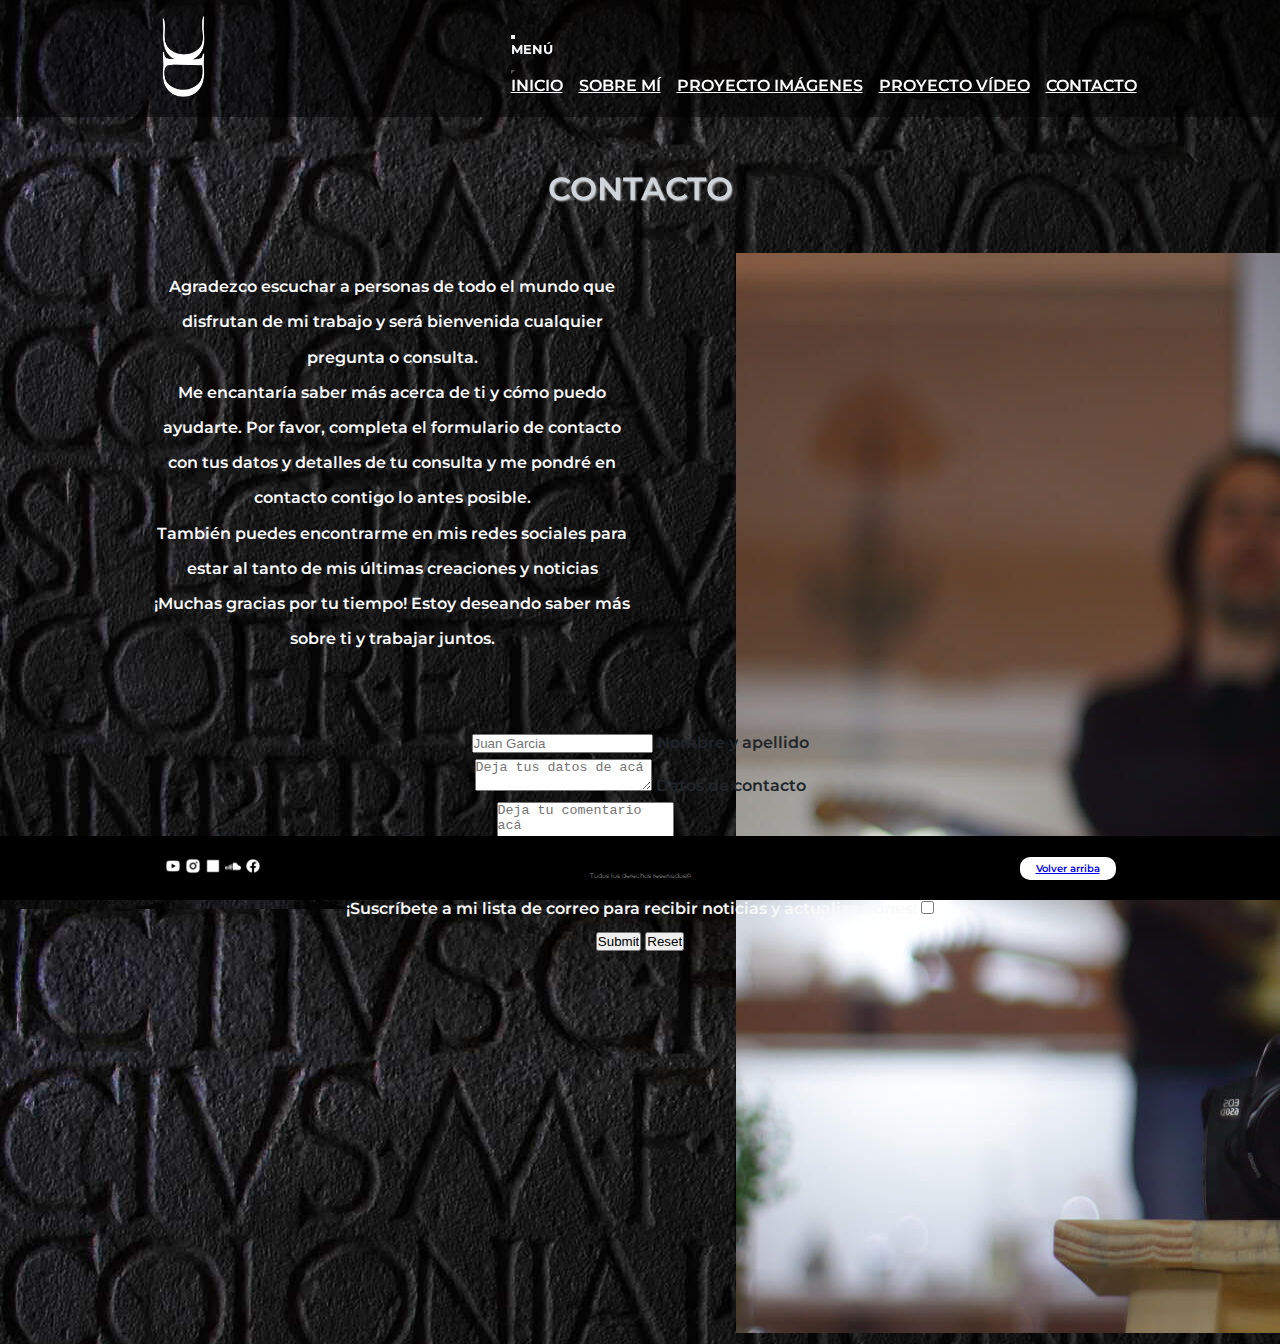
==== commit c2874554: "añadiendo scss a mi proyecto" ====
--- a/pages/contacto.html
+++ b/pages/contacto.html
@@ -20,12 +20,15 @@
     <link href="https://cdn.jsdelivr.net/npm/bootstrap@5.3.0-alpha1/dist/css/bootstrap.min.css" rel="stylesheet"
         integrity="sha384-GLhlTQ8iRABdZLl6O3oVMWSktQOp6b7In1Zl3/Jr59b6EGGoI1aFkw7cmDA6j6gD" crossorigin="anonymous">
     <!-- link de mi css -->
-    <link rel="stylesheet" href="../css/styles.css">
+    <link rel="stylesheet" href="../css/main.css">
     <title>Domenico Cervini | Contacto</title>    
     <link rel="shortcut icon" type="image/png" href="../img/favicon.png">
 </head>
 
 <body>
+
+    <!-- enlace interno volver arriba -->
+    <div id="irArriba"> </div>
 
      <!-- banner principal -->
      <header>
@@ -69,10 +72,6 @@
             </div>
           </nav>
     </header>
-
-
-    <!-- enlace interno volver arriba -->
-    <div id="irArriba"> </div>
 
     <!-- contenido principal html contacto -->
     <main class="mainContacto">
@@ -138,22 +137,22 @@
 
         <!-- enlaces absoluto de redes -->
         <div>
-        <a class="enlaces" href="https://www.youtube.com/channel/UC5MKo9LgobQGzyBZKidRn7w" target="_blank">
-            <img src="../img/youtube.png" alt="imagen de logo de youtube">
-        </a> 
-        <a class="enlaces" href="https://www.instagram.com/domenicocervini/" target="_blank">
-            <img src="../img/instagram.png" alt="imagen de logo de instagram">
-        </a>
-        <a class="enlaces" href="https://domenicocervini.bandcamp.com/" target="_blank">
-            <img src="../img/bandCamp.png" alt="imagen de logo de bandcamp">
-        </a>
-        <a class="enlaces" href="https://soundcloud.com/domenicocervini/" target="_blank">
-            <img src="../img/soundcloud.png" alt="imagen de logo de soundcloud">
-        </a>
-        <a class="enlaces" href="https://www.facebook.com/domenicocervini.music/" target="_blank">
-            <img src="../img/facebook.png" alt="imagen de logo de facebook">
-        </a>
-      </div>
+            <a class="enlaces" href="https://www.youtube.com/channel/UC5MKo9LgobQGzyBZKidRn7w" target="_blank">
+                <img src="../img/youtube.png" alt="imagen de logo de youtube">
+            </a> 
+            <a class="enlaces" href="https://www.instagram.com/domenicocervini/" target="_blank">
+                <img src="../img/instagram.png" alt="imagen de logo de instagram">
+            </a>
+            <a class="enlaces" href="https://domenicocervini.bandcamp.com/" target="_blank">
+                <img src="../img/bandCamp.png" alt="imagen de logo de bandcamp">
+            </a>
+            <a class="enlaces" href="https://soundcloud.com/domenicocervini/" target="_blank">
+                <img src="../img/soundcloud.png" alt="imagen de logo de soundcloud">
+            </a>
+            <a class="enlaces" href="https://www.facebook.com/domenicocervini.music/" target="_blank">
+                <img src="../img/facebook.png" alt="imagen de logo de facebook">
+            </a>
+        </div>
                 
       <!-- párrafo información legal -->
       <p class="pFooter"> Todos los derechos reservados©</p>
--- a/css/main.css
+++ b/css/main.css
@@ -0,0 +1,906 @@
+/* estilos de index */
+.bodyIndex {
+  background-image: url(../img/inicio.jpg);
+  background-size: cover;
+  background-repeat: no-repeat;
+  background-position: center;
+  color: rgb(248, 249, 250);
+}
+
+.mainIndex {
+  margin: 3rem;
+  text-align: center;
+  color: rgb(248, 249, 250);
+}
+.mainIndex .pIndex {
+  color: rgb(248, 249, 250);
+}
+.mainIndex .tituloInicio {
+  margin-top: 4rem;
+  font-size: 2rem;
+}
+.mainIndex .parrafoArtista {
+  margin-top: 5rem;
+  text-align: center;
+  gap: 2rem;
+  line-height: 1.5rem;
+  color: rgb(248, 249, 250);
+}
+
+/* mq de desktop */
+@media screen and (min-width: 1024px) {
+  /* mq estilos de header */
+  header nav .offcanvas-body {
+    gap: 1rem;
+    background-color: transparent;
+  }
+  header nav ul {
+    gap: 1rem;
+    background-color: transparent;
+  }
+  /* mq de index  */
+  .mainIndex {
+    height: 80vh;
+  }
+  .mainIndex .pIndex {
+    margin-top: 10vh;
+  }
+  .mainIndex .tituloInicio {
+    margin-top: 15vh;
+    font-size: 6rem;
+  }
+  .mainIndex .parrafoArtista {
+    margin-top: 15vh;
+    text-align: center;
+  }
+  /* mq de sobreMi */
+  .mainSobreMi {
+    gap: 2rem;
+    margin: 3rem;
+  }
+  .mainSobreMi .imgSobreMi {
+    margin-top: 1rem;
+    width: 76%;
+    height: auto;
+  }
+  .mainSobreMi .videoSobreMi {
+    display: block;
+    margin-top: 2rem;
+    margin-bottom: 2rem;
+    width: 59rem;
+    height: 42rem;
+  }
+  .mainSobreMi .pArtista {
+    width: 70rem;
+    text-align: center;
+    line-height: 2rem;
+  }
+  /* mq de proyectoVideos */
+  .mainVideo .video {
+    display: grid;
+    grid-template-columns: repeat(2, 1fr);
+    grid-template-rows: repeat(2, 1fr);
+    gap: 2rem;
+  }
+  .mainVideo .video .estiloVideo {
+    width: 550px;
+    height: 315px;
+  }
+  /* mq de proyectoImagenes */
+  .mainProyectoImagenes {
+    margin: 2rem;
+    padding: 2rem;
+    line-height: 2rem;
+    text-align: center;
+  }
+  /* mq de contacto */
+  .gridCaja {
+    display: grid;
+    grid-template-columns: repeat(2, 1fr);
+    grid-template-rows: 60% 40%;
+    text-align: center;
+    margin-top: -5rem;
+    /* estilos de footer */
+  }
+  .gridCaja .textoContacto {
+    text-align: center;
+    margin-top: 4rem;
+    margin-left: 3rem;
+    padding: 3rem;
+    height: 30rem;
+    width: 36rem;
+    line-height: 2.2rem;
+  }
+  .gridCaja .noTextoContacto {
+    display: block;
+  }
+  .gridCaja .imgContacto {
+    width: 30rem;
+    height: 25rem;
+    margin-top: 6rem;
+    margin-left: 3.5rem;
+  }
+  .gridCaja .formulario {
+    grid-column: span 2;
+    padding: 3rem;
+  }
+  .gridCaja footer {
+    justify-content: space-around;
+    align-items: center;
+    position: -webkit-sticky;
+    position: sticky;
+    width: 100%;
+    height: 30rem;
+    bottom: 0;
+  }
+}
+/* mq de tablets */
+@media screen and (min-width: 680px) {
+  /* mq de main sobre mi */
+  .videoSobreMi {
+    display: block;
+    width: 42rem;
+    height: 42rem;
+  }
+  /* mq de proyectoVideos */
+  .video {
+    display: grid;
+    grid-template-columns: 1fr 1fr;
+    grid-template-rows: 1fr 1fr;
+    gap: 10px;
+    margin-top: 4rem;
+  }
+  /* mq de main proyectoImagenes */
+  .mainProyectoImagenes {
+    padding: 1rem;
+    line-height: 2rem;
+    text-align: center;
+  }
+  .mainProyectoImagenes .textoImagenes {
+    margin: 2rem;
+  }
+  /* estilos de footer */
+  footer .pFooter {
+    font-size: 3rem;
+  }
+  footer a img {
+    width: 1.5rem;
+  }
+}
+/* estilos de sobreMi */
+.mainSobreMi {
+  display: flex;
+  flex-direction: column;
+  justify-content: space-around;
+  align-items: center;
+  gap: 1rem;
+  line-height: 2rem;
+  margin: 3rem;
+  text-align: justify;
+}
+.mainSobreMi .tituloSobreMi {
+  text-transform: uppercase;
+  text-align: center;
+}
+.mainSobreMi .pSobreMiDesktop {
+  display: none;
+}
+.mainSobreMi .videoSobreMi {
+  display: none;
+}
+
+/* mq de desktop */
+@media screen and (min-width: 1024px) {
+  /* mq estilos de header */
+  header nav .offcanvas-body {
+    gap: 1rem;
+    background-color: transparent;
+  }
+  header nav ul {
+    gap: 1rem;
+    background-color: transparent;
+  }
+  /* mq de index  */
+  .mainIndex {
+    height: 80vh;
+  }
+  .mainIndex .pIndex {
+    margin-top: 10vh;
+  }
+  .mainIndex .tituloInicio {
+    margin-top: 15vh;
+    font-size: 6rem;
+  }
+  .mainIndex .parrafoArtista {
+    margin-top: 15vh;
+    text-align: center;
+  }
+  /* mq de sobreMi */
+  .mainSobreMi {
+    gap: 2rem;
+    margin: 3rem;
+  }
+  .mainSobreMi .imgSobreMi {
+    margin-top: 1rem;
+    width: 76%;
+    height: auto;
+  }
+  .mainSobreMi .videoSobreMi {
+    display: block;
+    margin-top: 2rem;
+    margin-bottom: 2rem;
+    width: 59rem;
+    height: 42rem;
+  }
+  .mainSobreMi .pArtista {
+    width: 70rem;
+    text-align: center;
+    line-height: 2rem;
+  }
+  /* mq de proyectoVideos */
+  .mainVideo .video {
+    display: grid;
+    grid-template-columns: repeat(2, 1fr);
+    grid-template-rows: repeat(2, 1fr);
+    gap: 2rem;
+  }
+  .mainVideo .video .estiloVideo {
+    width: 550px;
+    height: 315px;
+  }
+  /* mq de proyectoImagenes */
+  .mainProyectoImagenes {
+    margin: 2rem;
+    padding: 2rem;
+    line-height: 2rem;
+    text-align: center;
+  }
+  /* mq de contacto */
+  .gridCaja {
+    display: grid;
+    grid-template-columns: repeat(2, 1fr);
+    grid-template-rows: 60% 40%;
+    text-align: center;
+    margin-top: -5rem;
+    /* estilos de footer */
+  }
+  .gridCaja .textoContacto {
+    text-align: center;
+    margin-top: 4rem;
+    margin-left: 3rem;
+    padding: 3rem;
+    height: 30rem;
+    width: 36rem;
+    line-height: 2.2rem;
+  }
+  .gridCaja .noTextoContacto {
+    display: block;
+  }
+  .gridCaja .imgContacto {
+    width: 30rem;
+    height: 25rem;
+    margin-top: 6rem;
+    margin-left: 3.5rem;
+  }
+  .gridCaja .formulario {
+    grid-column: span 2;
+    padding: 3rem;
+  }
+  .gridCaja footer {
+    justify-content: space-around;
+    align-items: center;
+    position: -webkit-sticky;
+    position: sticky;
+    width: 100%;
+    height: 30rem;
+    bottom: 0;
+  }
+}
+/* mq de tablets */
+@media screen and (min-width: 680px) {
+  /* mq de main sobre mi */
+  .videoSobreMi {
+    display: block;
+    width: 42rem;
+    height: 42rem;
+  }
+  /* mq de proyectoVideos */
+  .video {
+    display: grid;
+    grid-template-columns: 1fr 1fr;
+    grid-template-rows: 1fr 1fr;
+    gap: 10px;
+    margin-top: 4rem;
+  }
+  /* mq de main proyectoImagenes */
+  .mainProyectoImagenes {
+    padding: 1rem;
+    line-height: 2rem;
+    text-align: center;
+  }
+  .mainProyectoImagenes .textoImagenes {
+    margin: 2rem;
+  }
+  /* estilos de footer */
+  footer .pFooter {
+    font-size: 3rem;
+  }
+  footer a img {
+    width: 1.5rem;
+  }
+}
+/* estilo proyecto imagenes */
+.mainProyectoImagenes {
+  padding: 2rem;
+  margin-top: 2rem;
+  margin-bottom: 2rem;
+  line-height: 2rem;
+  text-align: justify;
+}
+.mainProyectoImagenes .textoImagenes {
+  margin-top: 3rem;
+  margin-bottom: 3rem;
+}
+
+/* mq de desktop */
+@media screen and (min-width: 1024px) {
+  /* mq estilos de header */
+  header nav .offcanvas-body {
+    gap: 1rem;
+    background-color: transparent;
+  }
+  header nav ul {
+    gap: 1rem;
+    background-color: transparent;
+  }
+  /* mq de index  */
+  .mainIndex {
+    height: 80vh;
+  }
+  .mainIndex .pIndex {
+    margin-top: 10vh;
+  }
+  .mainIndex .tituloInicio {
+    margin-top: 15vh;
+    font-size: 6rem;
+  }
+  .mainIndex .parrafoArtista {
+    margin-top: 15vh;
+    text-align: center;
+  }
+  /* mq de sobreMi */
+  .mainSobreMi {
+    gap: 2rem;
+    margin: 3rem;
+  }
+  .mainSobreMi .imgSobreMi {
+    margin-top: 1rem;
+    width: 76%;
+    height: auto;
+  }
+  .mainSobreMi .videoSobreMi {
+    display: block;
+    margin-top: 2rem;
+    margin-bottom: 2rem;
+    width: 59rem;
+    height: 42rem;
+  }
+  .mainSobreMi .pArtista {
+    width: 70rem;
+    text-align: center;
+    line-height: 2rem;
+  }
+  /* mq de proyectoVideos */
+  .mainVideo .video {
+    display: grid;
+    grid-template-columns: repeat(2, 1fr);
+    grid-template-rows: repeat(2, 1fr);
+    gap: 2rem;
+  }
+  .mainVideo .video .estiloVideo {
+    width: 550px;
+    height: 315px;
+  }
+  /* mq de proyectoImagenes */
+  .mainProyectoImagenes {
+    margin: 2rem;
+    padding: 2rem;
+    line-height: 2rem;
+    text-align: center;
+  }
+  /* mq de contacto */
+  .gridCaja {
+    display: grid;
+    grid-template-columns: repeat(2, 1fr);
+    grid-template-rows: 60% 40%;
+    text-align: center;
+    margin-top: -5rem;
+    /* estilos de footer */
+  }
+  .gridCaja .textoContacto {
+    text-align: center;
+    margin-top: 4rem;
+    margin-left: 3rem;
+    padding: 3rem;
+    height: 30rem;
+    width: 36rem;
+    line-height: 2.2rem;
+  }
+  .gridCaja .noTextoContacto {
+    display: block;
+  }
+  .gridCaja .imgContacto {
+    width: 30rem;
+    height: 25rem;
+    margin-top: 6rem;
+    margin-left: 3.5rem;
+  }
+  .gridCaja .formulario {
+    grid-column: span 2;
+    padding: 3rem;
+  }
+  .gridCaja footer {
+    justify-content: space-around;
+    align-items: center;
+    position: -webkit-sticky;
+    position: sticky;
+    width: 100%;
+    height: 30rem;
+    bottom: 0;
+  }
+}
+/* mq de tablets */
+@media screen and (min-width: 680px) {
+  /* mq de main sobre mi */
+  .videoSobreMi {
+    display: block;
+    width: 42rem;
+    height: 42rem;
+  }
+  /* mq de proyectoVideos */
+  .video {
+    display: grid;
+    grid-template-columns: 1fr 1fr;
+    grid-template-rows: 1fr 1fr;
+    gap: 10px;
+    margin-top: 4rem;
+  }
+  /* mq de main proyectoImagenes */
+  .mainProyectoImagenes {
+    padding: 1rem;
+    line-height: 2rem;
+    text-align: center;
+  }
+  .mainProyectoImagenes .textoImagenes {
+    margin: 2rem;
+  }
+  /* estilos de footer */
+  footer .pFooter {
+    font-size: 3rem;
+  }
+  footer a img {
+    width: 1.5rem;
+  }
+}
+/* proyecto video */
+.mainVideo {
+  padding: 3rem;
+  line-height: 2rem;
+  text-align: center;
+}
+.mainVideo .pProyectoVideo {
+  margin-top: 1rem;
+  margin-bottom: 1rem;
+}
+.mainVideo .estiloVideo {
+  margin-top: 2rem;
+  width: 270px;
+  height: 220px;
+}
+
+/* mq de desktop */
+@media screen and (min-width: 1024px) {
+  /* mq estilos de header */
+  header nav .offcanvas-body {
+    gap: 1rem;
+    background-color: transparent;
+  }
+  header nav ul {
+    gap: 1rem;
+    background-color: transparent;
+  }
+  /* mq de index  */
+  .mainIndex {
+    height: 80vh;
+  }
+  .mainIndex .pIndex {
+    margin-top: 10vh;
+  }
+  .mainIndex .tituloInicio {
+    margin-top: 15vh;
+    font-size: 6rem;
+  }
+  .mainIndex .parrafoArtista {
+    margin-top: 15vh;
+    text-align: center;
+  }
+  /* mq de sobreMi */
+  .mainSobreMi {
+    gap: 2rem;
+    margin: 3rem;
+  }
+  .mainSobreMi .imgSobreMi {
+    margin-top: 1rem;
+    width: 76%;
+    height: auto;
+  }
+  .mainSobreMi .videoSobreMi {
+    display: block;
+    margin-top: 2rem;
+    margin-bottom: 2rem;
+    width: 59rem;
+    height: 42rem;
+  }
+  .mainSobreMi .pArtista {
+    width: 70rem;
+    text-align: center;
+    line-height: 2rem;
+  }
+  /* mq de proyectoVideos */
+  .mainVideo .video {
+    display: grid;
+    grid-template-columns: repeat(2, 1fr);
+    grid-template-rows: repeat(2, 1fr);
+    gap: 2rem;
+  }
+  .mainVideo .video .estiloVideo {
+    width: 550px;
+    height: 315px;
+  }
+  /* mq de proyectoImagenes */
+  .mainProyectoImagenes {
+    margin: 2rem;
+    padding: 2rem;
+    line-height: 2rem;
+    text-align: center;
+  }
+  /* mq de contacto */
+  .gridCaja {
+    display: grid;
+    grid-template-columns: repeat(2, 1fr);
+    grid-template-rows: 60% 40%;
+    text-align: center;
+    margin-top: -5rem;
+    /* estilos de footer */
+  }
+  .gridCaja .textoContacto {
+    text-align: center;
+    margin-top: 4rem;
+    margin-left: 3rem;
+    padding: 3rem;
+    height: 30rem;
+    width: 36rem;
+    line-height: 2.2rem;
+  }
+  .gridCaja .noTextoContacto {
+    display: block;
+  }
+  .gridCaja .imgContacto {
+    width: 30rem;
+    height: 25rem;
+    margin-top: 6rem;
+    margin-left: 3.5rem;
+  }
+  .gridCaja .formulario {
+    grid-column: span 2;
+    padding: 3rem;
+  }
+  .gridCaja footer {
+    justify-content: space-around;
+    align-items: center;
+    position: -webkit-sticky;
+    position: sticky;
+    width: 100%;
+    height: 30rem;
+    bottom: 0;
+  }
+}
+/* mq de tablets */
+@media screen and (min-width: 680px) {
+  /* mq de main sobre mi */
+  .videoSobreMi {
+    display: block;
+    width: 42rem;
+    height: 42rem;
+  }
+  /* mq de proyectoVideos */
+  .video {
+    display: grid;
+    grid-template-columns: 1fr 1fr;
+    grid-template-rows: 1fr 1fr;
+    gap: 10px;
+    margin-top: 4rem;
+  }
+  /* mq de main proyectoImagenes */
+  .mainProyectoImagenes {
+    padding: 1rem;
+    line-height: 2rem;
+    text-align: center;
+  }
+  .mainProyectoImagenes .textoImagenes {
+    margin: 2rem;
+  }
+  /* estilos de footer */
+  footer .pFooter {
+    font-size: 3rem;
+  }
+  footer a img {
+    width: 1.5rem;
+  }
+}
+/* estilos contacto */
+.mainContacto {
+  padding: 0.5rem;
+  line-height: 2rem;
+  margin: 3rem;
+  text-align: justify;
+}
+.mainContacto .tituloContacto {
+  margin-bottom: 2rem;
+}
+.mainContacto .noTextoContacto {
+  display: none;
+}
+.mainContacto .imgContacto {
+  margin-top: 3rem;
+  margin-bottom: 3rem;
+}
+.mainContacto .formulario {
+  color: rgb(33, 37, 41);
+}
+.mainContacto .mensajeFormulario, .mainContacto .botonesFormulario {
+  text-align: center;
+  color: rgb(248, 249, 250);
+}
+
+/* mq de desktop */
+@media screen and (min-width: 1024px) {
+  /* mq estilos de header */
+  header nav .offcanvas-body {
+    gap: 1rem;
+    background-color: transparent;
+  }
+  header nav ul {
+    gap: 1rem;
+    background-color: transparent;
+  }
+  /* mq de index  */
+  .mainIndex {
+    height: 80vh;
+  }
+  .mainIndex .pIndex {
+    margin-top: 10vh;
+  }
+  .mainIndex .tituloInicio {
+    margin-top: 15vh;
+    font-size: 6rem;
+  }
+  .mainIndex .parrafoArtista {
+    margin-top: 15vh;
+    text-align: center;
+  }
+  /* mq de sobreMi */
+  .mainSobreMi {
+    gap: 2rem;
+    margin: 3rem;
+  }
+  .mainSobreMi .imgSobreMi {
+    margin-top: 1rem;
+    width: 76%;
+    height: auto;
+  }
+  .mainSobreMi .videoSobreMi {
+    display: block;
+    margin-top: 2rem;
+    margin-bottom: 2rem;
+    width: 59rem;
+    height: 42rem;
+  }
+  .mainSobreMi .pArtista {
+    width: 70rem;
+    text-align: center;
+    line-height: 2rem;
+  }
+  /* mq de proyectoVideos */
+  .mainVideo .video {
+    display: grid;
+    grid-template-columns: repeat(2, 1fr);
+    grid-template-rows: repeat(2, 1fr);
+    gap: 2rem;
+  }
+  .mainVideo .video .estiloVideo {
+    width: 550px;
+    height: 315px;
+  }
+  /* mq de proyectoImagenes */
+  .mainProyectoImagenes {
+    margin: 2rem;
+    padding: 2rem;
+    line-height: 2rem;
+    text-align: center;
+  }
+  /* mq de contacto */
+  .gridCaja {
+    display: grid;
+    grid-template-columns: repeat(2, 1fr);
+    grid-template-rows: 60% 40%;
+    text-align: center;
+    margin-top: -5rem;
+    /* estilos de footer */
+  }
+  .gridCaja .textoContacto {
+    text-align: center;
+    margin-top: 4rem;
+    margin-left: 3rem;
+    padding: 3rem;
+    height: 30rem;
+    width: 36rem;
+    line-height: 2.2rem;
+  }
+  .gridCaja .noTextoContacto {
+    display: block;
+  }
+  .gridCaja .imgContacto {
+    width: 30rem;
+    height: 25rem;
+    margin-top: 6rem;
+    margin-left: 3.5rem;
+  }
+  .gridCaja .formulario {
+    grid-column: span 2;
+    padding: 3rem;
+  }
+  .gridCaja footer {
+    justify-content: space-around;
+    align-items: center;
+    position: -webkit-sticky;
+    position: sticky;
+    width: 100%;
+    height: 30rem;
+    bottom: 0;
+  }
+}
+/* mq de tablets */
+@media screen and (min-width: 680px) {
+  /* mq de main sobre mi */
+  .videoSobreMi {
+    display: block;
+    width: 42rem;
+    height: 42rem;
+  }
+  /* mq de proyectoVideos */
+  .video {
+    display: grid;
+    grid-template-columns: 1fr 1fr;
+    grid-template-rows: 1fr 1fr;
+    gap: 10px;
+    margin-top: 4rem;
+  }
+  /* mq de main proyectoImagenes */
+  .mainProyectoImagenes {
+    padding: 1rem;
+    line-height: 2rem;
+    text-align: center;
+  }
+  .mainProyectoImagenes .textoImagenes {
+    margin: 2rem;
+  }
+  /* estilos de footer */
+  footer .pFooter {
+    font-size: 3rem;
+  }
+  footer a img {
+    width: 1.5rem;
+  }
+}
+/* reset general */
+* {
+  margin: 0;
+  padding: 0;
+  box-sizing: border-box;
+}
+
+/* estilos generales */
+body {
+  font-family: "Montserrat", sans-serif;
+  font-weight: 600;
+  background-image: url(../img/fondo.jpeg);
+  color: rgb(248, 249, 250);
+}
+body h1 {
+  font-family: "Montserrat", sans-serif;
+  font-weight: 600;
+  text-shadow: 1px 1px 2px #b8b6b6;
+  text-align: center;
+  text-transform: uppercase;
+  color: rgb(206, 212, 218);
+}
+
+/* estilos de header */
+header {
+  display: flex;
+  justify-content: space-around;
+  align-items: center;
+  position: -webkit-sticky;
+  position: sticky;
+  top: 0;
+  z-index: 2;
+  text-transform: uppercase;
+  background-color: rgba(0, 0, 0, 0.5);
+}
+header .imgHeader {
+  max-width: 5rem;
+  height: auto;
+}
+header .navbar_toggler {
+  background-color: whitesmoke;
+}
+header .offcanvas_header {
+  color: rgb(255, 255, 255);
+  background-color: rgb(0, 0, 0);
+}
+header .btn-close {
+  background-color: rgb(255, 255, 255);
+}
+header .offcanvas-body {
+  background-color: rgb(0, 0, 0);
+}
+header ul {
+  list-style: none;
+  display: flex;
+  gap: 0.2rem;
+  background-color: rgb(0, 0, 0);
+}
+header .nav-link {
+  color: rgb(255, 255, 255);
+}
+
+/* estilos de footer */
+footer {
+  background-color: rgb(0, 0, 0);
+  display: flex;
+  justify-content: space-around;
+  align-items: center;
+  position: -webkit-sticky;
+  position: sticky;
+  width: 100%;
+  height: 4rem;
+  bottom: 0;
+}
+footer .enlaces {
+  text-decoration: none;
+}
+footer .enlaces img {
+  width: 1rem;
+  -webkit-text-decoration-line: none;
+          text-decoration-line: none;
+}
+footer .pFooter {
+  font-family: "Montserrat", sans-serif;
+  font-weight: 200;
+  padding-top: 1rem;
+  font-size: 0.4rem;
+}
+footer .irArriba {
+  font-size: 0.6rem;
+  display: inline-block;
+  background-color: rgb(255, 255, 255);
+  padding: 6px 16px;
+  border-radius: 10px;
+  text-decoration: none;
+}
+footer .irArriba #irArriba {
+  position: absolute;
+  top: 0;
+  text-decoration: none;
+}/*# sourceMappingURL=main.css.map */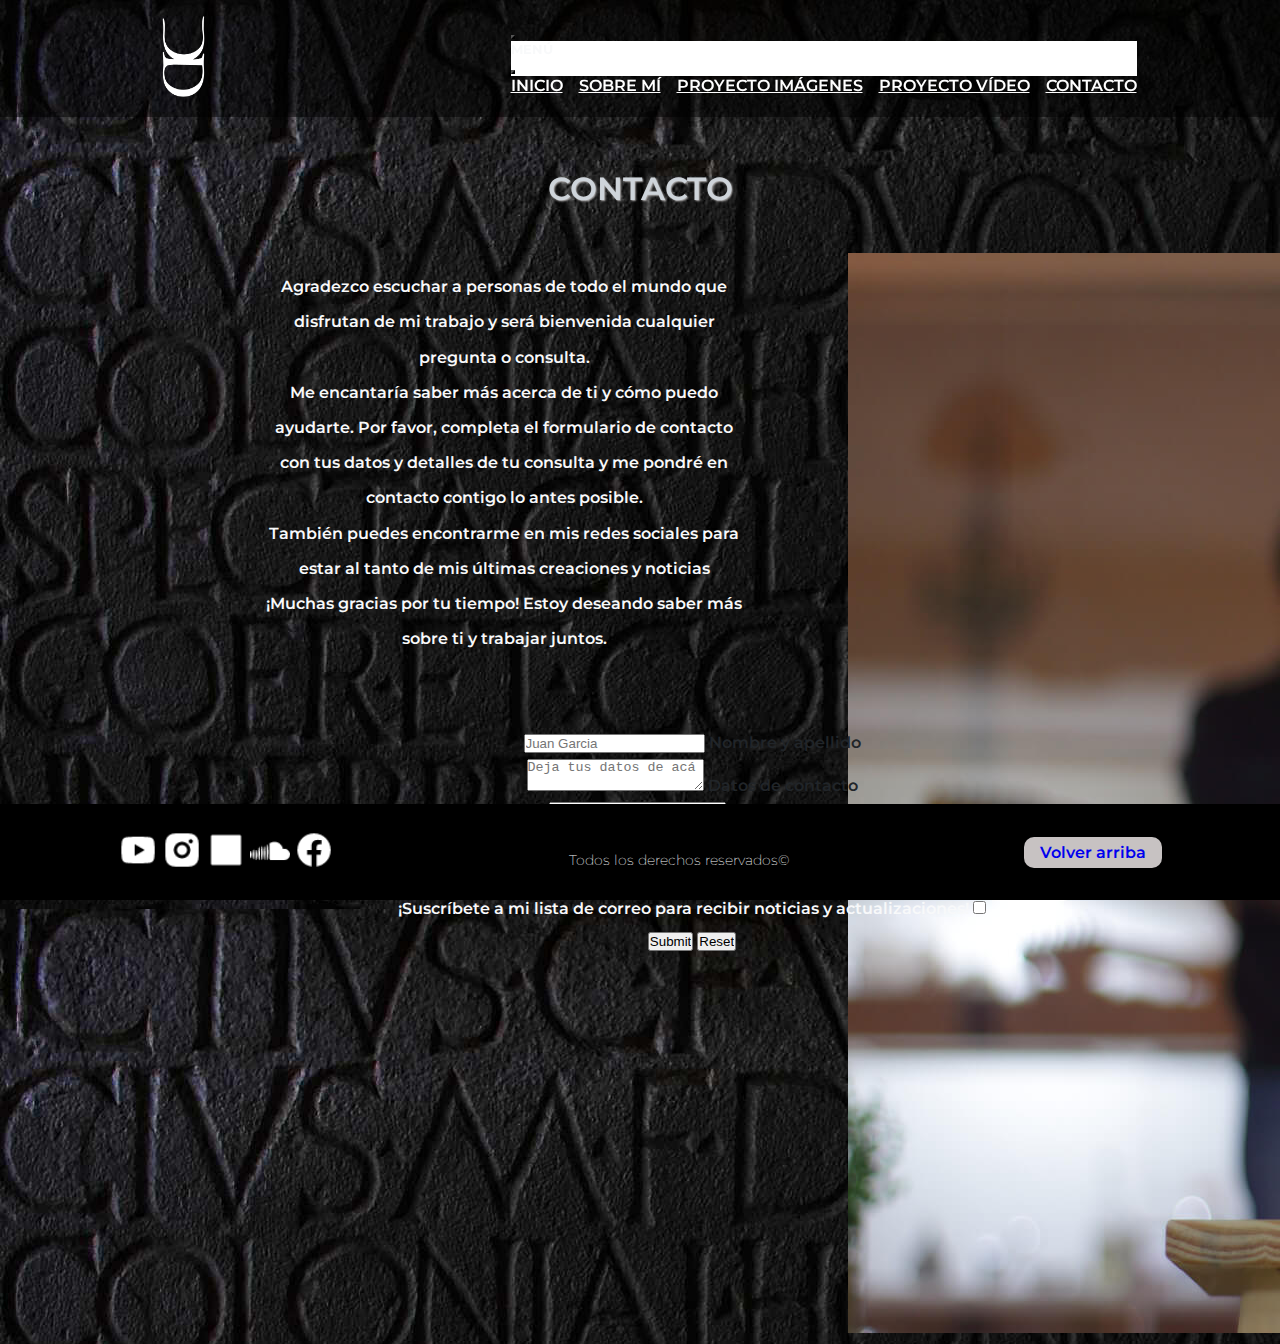
==== commit cfe39628: "modificando nomenclatura de proyecto" ====
--- a/pages/contacto.html
+++ b/pages/contacto.html
@@ -133,33 +133,33 @@
     </main>
 
       <!-- pie de página -->
-      <footer>
+      <footer class="footer">
 
         <!-- enlaces absoluto de redes -->
         <div>
-            <a class="enlaces" href="https://www.youtube.com/channel/UC5MKo9LgobQGzyBZKidRn7w" target="_blank">
-                <img src="../img/youtube.png" alt="imagen de logo de youtube">
-            </a> 
-            <a class="enlaces" href="https://www.instagram.com/domenicocervini/" target="_blank">
-                <img src="../img/instagram.png" alt="imagen de logo de instagram">
-            </a>
-            <a class="enlaces" href="https://domenicocervini.bandcamp.com/" target="_blank">
-                <img src="../img/bandCamp.png" alt="imagen de logo de bandcamp">
-            </a>
-            <a class="enlaces" href="https://soundcloud.com/domenicocervini/" target="_blank">
-                <img src="../img/soundcloud.png" alt="imagen de logo de soundcloud">
-            </a>
-            <a class="enlaces" href="https://www.facebook.com/domenicocervini.music/" target="_blank">
-                <img src="../img/facebook.png" alt="imagen de logo de facebook">
-            </a>
-        </div>
+          <a class="enlaceFooter" href="https://www.youtube.com/channel/UC5MKo9LgobQGzyBZKidRn7w" target="_blank">
+              <img class="imgFooter" src="../img/youtube.png" alt="imagen de logo de youtube">
+          </a> 
+          <a class="enlaceFooter" href="https://www.instagram.com/domenicocervini/" target="_blank">
+              <img class="imgFooter" src="../img/instagram.png" alt="imagen de logo de instagram">
+          </a>
+          <a class="enlaceFooter" href="https://domenicocervini.bandcamp.com/" target="_blank">
+              <img class="imgFooter" src="../img/bandCamp.png" alt="imagen de logo de bandcamp">
+          </a>
+          <a class="enlaceFooter" href="https://soundcloud.com/domenicocervini/" target="_blank">
+              <img class="imgFooter" src="../img/soundcloud.png" alt="imagen de logo de soundcloud">
+          </a>
+          <a class="enlaceFooter" href="https://www.facebook.com/domenicocervini.music/" target="_blank">
+              <img class="imgFooter" src="../img/facebook.png" alt="imagen de logo de facebook">
+          </a>
+      </div>
                 
       <!-- párrafo información legal -->
       <p class="pFooter"> Todos los derechos reservados©</p>
 
         <!-- enlace interno -->
         <div class="irArriba">
-            <a href="#irArriba">
+            <a class="etiquetaArriba" href="#irArriba">
               Volver arriba
             </a>
         </div>
--- a/css/main.css
+++ b/css/main.css
@@ -1,3 +1,85 @@
+/* reset general */
+* {
+  margin: 0;
+  padding: 0;
+  box-sizing: border-box;
+}
+
+/* estilos generales */
+body {
+  font-family: "Montserrat", sans-serif;
+  font-weight: 600;
+  background-image: url(../img/fondo.jpeg);
+  color: rgb(248, 249, 250);
+}
+body h1 {
+  font-family: "Montserrat", sans-serif;
+  font-weight: 600;
+  text-shadow: 1px 1px 2px #b8b6b6;
+  text-align: center;
+  text-transform: uppercase;
+  color: rgb(206, 212, 218);
+}
+
+/* estilos de header */
+header .imgHeader {
+  max-width: 5rem;
+  height: auto;
+}
+header .navbar-toggler {
+  background-color: whitesmoke;
+}
+header .offcanvas-header {
+  background-color: rgb(255, 255, 255);
+}
+header .btn-close {
+  background-color: rgba(11, 11, 11, 0.5);
+}
+header .offcanvas-body {
+  background-color: rgb(0, 0, 0);
+}
+header ul {
+  list-style: none;
+  display: flex;
+  gap: 0.2rem;
+  background-color: rgb(0, 0, 0);
+}
+header .nav-link {
+  color: rgb(255, 255, 255);
+}
+
+/* estilos de footer */
+.footer .enlaceFooter {
+  text-decoration: none;
+}
+.footer .enlaceFooter img {
+  width: 1rem;
+  -webkit-text-decoration-line: none;
+          text-decoration-line: none;
+}
+.footer .pFooter {
+  font-family: "Montserrat", sans-serif;
+  font-weight: 200;
+  padding-top: 1rem;
+  font-size: 0.4rem;
+}
+.footer .irArriba {
+  font-size: 0.6rem;
+  display: inline-block;
+  background-color: rgb(199, 194, 194);
+  padding: 6px 16px;
+  border-radius: 10px;
+  text-decoration: none;
+}
+.footer .irArriba .etiquetaArriba {
+  text-decoration: none;
+}
+.footer .irArriba #irArriba {
+  position: absolute;
+  top: 0;
+  text-decoration: none;
+}
+
 /* estilos de index */
 .bodyIndex {
   background-image: url(../img/inicio.jpg);
@@ -18,154 +100,6 @@
 .mainIndex .tituloInicio {
   margin-top: 4rem;
   font-size: 2rem;
-}
-.mainIndex .parrafoArtista {
-  margin-top: 5rem;
-  text-align: center;
-  gap: 2rem;
-  line-height: 1.5rem;
-  color: rgb(248, 249, 250);
-}
-
-/* mq de desktop */
-@media screen and (min-width: 1024px) {
-  /* mq estilos de header */
-  header nav .offcanvas-body {
-    gap: 1rem;
-    background-color: transparent;
-  }
-  header nav ul {
-    gap: 1rem;
-    background-color: transparent;
-  }
-  /* mq de index  */
-  .mainIndex {
-    height: 80vh;
-  }
-  .mainIndex .pIndex {
-    margin-top: 10vh;
-  }
-  .mainIndex .tituloInicio {
-    margin-top: 15vh;
-    font-size: 6rem;
-  }
-  .mainIndex .parrafoArtista {
-    margin-top: 15vh;
-    text-align: center;
-  }
-  /* mq de sobreMi */
-  .mainSobreMi {
-    gap: 2rem;
-    margin: 3rem;
-  }
-  .mainSobreMi .imgSobreMi {
-    margin-top: 1rem;
-    width: 76%;
-    height: auto;
-  }
-  .mainSobreMi .videoSobreMi {
-    display: block;
-    margin-top: 2rem;
-    margin-bottom: 2rem;
-    width: 59rem;
-    height: 42rem;
-  }
-  .mainSobreMi .pArtista {
-    width: 70rem;
-    text-align: center;
-    line-height: 2rem;
-  }
-  /* mq de proyectoVideos */
-  .mainVideo .video {
-    display: grid;
-    grid-template-columns: repeat(2, 1fr);
-    grid-template-rows: repeat(2, 1fr);
-    gap: 2rem;
-  }
-  .mainVideo .video .estiloVideo {
-    width: 550px;
-    height: 315px;
-  }
-  /* mq de proyectoImagenes */
-  .mainProyectoImagenes {
-    margin: 2rem;
-    padding: 2rem;
-    line-height: 2rem;
-    text-align: center;
-  }
-  /* mq de contacto */
-  .gridCaja {
-    display: grid;
-    grid-template-columns: repeat(2, 1fr);
-    grid-template-rows: 60% 40%;
-    text-align: center;
-    margin-top: -5rem;
-    /* estilos de footer */
-  }
-  .gridCaja .textoContacto {
-    text-align: center;
-    margin-top: 4rem;
-    margin-left: 3rem;
-    padding: 3rem;
-    height: 30rem;
-    width: 36rem;
-    line-height: 2.2rem;
-  }
-  .gridCaja .noTextoContacto {
-    display: block;
-  }
-  .gridCaja .imgContacto {
-    width: 30rem;
-    height: 25rem;
-    margin-top: 6rem;
-    margin-left: 3.5rem;
-  }
-  .gridCaja .formulario {
-    grid-column: span 2;
-    padding: 3rem;
-  }
-  .gridCaja footer {
-    justify-content: space-around;
-    align-items: center;
-    position: -webkit-sticky;
-    position: sticky;
-    width: 100%;
-    height: 30rem;
-    bottom: 0;
-  }
-}
-/* mq de tablets */
-@media screen and (min-width: 680px) {
-  /* mq de main sobre mi */
-  .videoSobreMi {
-    display: block;
-    width: 42rem;
-    height: 42rem;
-  }
-  /* mq de proyectoVideos */
-  .video {
-    display: grid;
-    grid-template-columns: 1fr 1fr;
-    grid-template-rows: 1fr 1fr;
-    gap: 10px;
-    margin-top: 4rem;
-  }
-  /* mq de main proyectoImagenes */
-  .mainProyectoImagenes {
-    padding: 1rem;
-    line-height: 2rem;
-    text-align: center;
-  }
-  .mainProyectoImagenes .textoImagenes {
-    margin: 2rem;
-  }
-  /* estilos de footer */
-  footer .pFooter {
-    font-size: 3rem;
-  }
-  footer a img {
-    width: 1.5rem;
-  }
 }
 /* estilos de sobreMi */
 .mainSobreMi {
@@ -189,113 +123,60 @@
   display: none;
 }
 
-/* mq de desktop */
-@media screen and (min-width: 1024px) {
-  /* mq estilos de header */
-  header nav .offcanvas-body {
-    gap: 1rem;
-    background-color: transparent;
-  }
-  header nav ul {
-    gap: 1rem;
-    background-color: transparent;
-  }
-  /* mq de index  */
-  .mainIndex {
-    height: 80vh;
-  }
-  .mainIndex .pIndex {
-    margin-top: 10vh;
-  }
-  .mainIndex .tituloInicio {
-    margin-top: 15vh;
-    font-size: 6rem;
-  }
-  .mainIndex .parrafoArtista {
-    margin-top: 15vh;
-    text-align: center;
-  }
-  /* mq de sobreMi */
-  .mainSobreMi {
-    gap: 2rem;
-    margin: 3rem;
-  }
-  .mainSobreMi .imgSobreMi {
-    margin-top: 1rem;
-    width: 76%;
-    height: auto;
-  }
-  .mainSobreMi .videoSobreMi {
-    display: block;
-    margin-top: 2rem;
-    margin-bottom: 2rem;
-    width: 59rem;
-    height: 42rem;
-  }
-  .mainSobreMi .pArtista {
-    width: 70rem;
-    text-align: center;
-    line-height: 2rem;
-  }
-  /* mq de proyectoVideos */
-  .mainVideo .video {
-    display: grid;
-    grid-template-columns: repeat(2, 1fr);
-    grid-template-rows: repeat(2, 1fr);
-    gap: 2rem;
-  }
-  .mainVideo .video .estiloVideo {
-    width: 550px;
-    height: 315px;
-  }
-  /* mq de proyectoImagenes */
-  .mainProyectoImagenes {
-    margin: 2rem;
-    padding: 2rem;
-    line-height: 2rem;
-    text-align: center;
-  }
-  /* mq de contacto */
-  .gridCaja {
-    display: grid;
-    grid-template-columns: repeat(2, 1fr);
-    grid-template-rows: 60% 40%;
-    text-align: center;
-    margin-top: -5rem;
-    /* estilos de footer */
-  }
-  .gridCaja .textoContacto {
-    text-align: center;
-    margin-top: 4rem;
-    margin-left: 3rem;
-    padding: 3rem;
-    height: 30rem;
-    width: 36rem;
-    line-height: 2.2rem;
-  }
-  .gridCaja .noTextoContacto {
-    display: block;
-  }
-  .gridCaja .imgContacto {
-    width: 30rem;
-    height: 25rem;
-    margin-top: 6rem;
-    margin-left: 3.5rem;
-  }
-  .gridCaja .formulario {
-    grid-column: span 2;
-    padding: 3rem;
-  }
-  .gridCaja footer {
-    justify-content: space-around;
-    align-items: center;
-    position: -webkit-sticky;
-    position: sticky;
-    width: 100%;
-    height: 30rem;
-    bottom: 0;
-  }
-}
+/* estilo proyecto imagenes */
+.mainProyectoImagenes {
+  padding: 2rem;
+  margin-top: 2rem;
+  margin-bottom: 2rem;
+  line-height: 2rem;
+  text-align: justify;
+}
+.mainProyectoImagenes .textoImagenes {
+  margin-top: 3rem;
+  margin-bottom: 3rem;
+}
+
+/* proyecto video */
+.mainVideo {
+  padding: 3rem;
+  line-height: 2rem;
+  text-align: center;
+}
+.mainVideo .pProyectoVideo {
+  margin-top: 1rem;
+  margin-bottom: 1rem;
+}
+.mainVideo .estiloVideo {
+  margin-top: 2rem;
+  width: 270px;
+  height: 220px;
+}
+
+/* estilos contacto */
+.mainContacto {
+  padding: 0.5rem;
+  line-height: 2rem;
+  margin: 3rem;
+  text-align: justify;
+}
+.mainContacto .tituloContacto {
+  margin-bottom: 2rem;
+}
+.mainContacto .noTextoContacto {
+  display: none;
+}
+.mainContacto .imgContacto {
+  margin-top: 3rem;
+  margin-bottom: 3rem;
+}
+.mainContacto .formulario {
+  color: rgb(33, 37, 41);
+}
+.mainContacto .mensajeFormulario, .mainContacto .botonesFormulario {
+  text-align: center;
+  color: rgb(248, 249, 250);
+}
+
 /* mq de tablets */
 @media screen and (min-width: 680px) {
   /* mq de main sobre mi */
@@ -310,11 +191,11 @@
     grid-template-columns: 1fr 1fr;
     grid-template-rows: 1fr 1fr;
     gap: 10px;
-    margin-top: 4rem;
+    margin-top: 1rem;
   }
   /* mq de main proyectoImagenes */
   .mainProyectoImagenes {
-    padding: 1rem;
+    padding: 1.5rem;
     line-height: 2rem;
     text-align: center;
   }
@@ -322,26 +203,16 @@
     margin: 2rem;
   }
   /* estilos de footer */
-  footer .pFooter {
-    font-size: 3rem;
-  }
-  footer a img {
+  .footer .enlaceFooter {
+    text-decoration: none;
+  }
+  .footer .pFooter {
+    font-size: 0.6rem;
+  }
+  .footer .imgFooter {
     width: 1.5rem;
   }
 }
-/* estilo proyecto imagenes */
-.mainProyectoImagenes {
-  padding: 2rem;
-  margin-top: 2rem;
-  margin-bottom: 2rem;
-  line-height: 2rem;
-  text-align: justify;
-}
-.mainProyectoImagenes .textoImagenes {
-  margin-top: 3rem;
-  margin-bottom: 3rem;
-}
-
 /* mq de desktop */
 @media screen and (min-width: 1024px) {
   /* mq estilos de header */
@@ -355,7 +226,7 @@
   }
   /* mq de index  */
   .mainIndex {
-    height: 80vh;
+    height: 65vh;
   }
   .mainIndex .pIndex {
     margin-top: 10vh;
@@ -390,6 +261,9 @@
     text-align: center;
     line-height: 2rem;
   }
+  .mainSobreMi .pSobreMiDesktop {
+    display: block;
+  }
   /* mq de proyectoVideos */
   .mainVideo .video {
     display: grid;
@@ -398,8 +272,8 @@
     gap: 2rem;
   }
   .mainVideo .video .estiloVideo {
-    width: 550px;
-    height: 315px;
+    width: 690px;
+    height: 430px;
   }
   /* mq de proyectoImagenes */
   .mainProyectoImagenes {
@@ -411,16 +285,15 @@
   /* mq de contacto */
   .gridCaja {
     display: grid;
-    grid-template-columns: repeat(2, 1fr);
+    grid-template-columns: repeat 2, 1fr;
     grid-template-rows: 60% 40%;
     text-align: center;
     margin-top: -5rem;
-    /* estilos de footer */
   }
   .gridCaja .textoContacto {
     text-align: center;
     margin-top: 4rem;
-    margin-left: 3rem;
+    margin-left: 10rem;
     padding: 3rem;
     height: 30rem;
     width: 36rem;
@@ -439,394 +312,103 @@
     grid-column: span 2;
     padding: 3rem;
   }
-  .gridCaja footer {
+  /* estilos de footer */
+  .footer {
     justify-content: space-around;
     align-items: center;
     position: -webkit-sticky;
     position: sticky;
     width: 100%;
-    height: 30rem;
+    height: 7rem;
     bottom: 0;
   }
-}
-/* mq de tablets */
-@media screen and (min-width: 680px) {
-  /* mq de main sobre mi */
-  .videoSobreMi {
-    display: block;
-    width: 42rem;
-    height: 42rem;
-  }
-  /* mq de proyectoVideos */
-  .video {
-    display: grid;
-    grid-template-columns: 1fr 1fr;
-    grid-template-rows: 1fr 1fr;
-    gap: 10px;
-    margin-top: 4rem;
-  }
-  /* mq de main proyectoImagenes */
-  .mainProyectoImagenes {
-    padding: 1rem;
-    line-height: 2rem;
-    text-align: center;
-  }
-  .mainProyectoImagenes .textoImagenes {
-    margin: 2rem;
-  }
-  /* estilos de footer */
-  footer .pFooter {
-    font-size: 3rem;
-  }
-  footer a img {
-    width: 1.5rem;
-  }
-}
-/* proyecto video */
-.mainVideo {
-  padding: 3rem;
-  line-height: 2rem;
-  text-align: center;
-}
-.mainVideo .pProyectoVideo {
-  margin-top: 1rem;
-  margin-bottom: 1rem;
-}
-.mainVideo .estiloVideo {
-  margin-top: 2rem;
-  width: 270px;
-  height: 220px;
-}
-
-/* mq de desktop */
-@media screen and (min-width: 1024px) {
-  /* mq estilos de header */
-  header nav .offcanvas-body {
-    gap: 1rem;
-    background-color: transparent;
-  }
-  header nav ul {
-    gap: 1rem;
-    background-color: transparent;
-  }
-  /* mq de index  */
-  .mainIndex {
-    height: 80vh;
-  }
-  .mainIndex .pIndex {
-    margin-top: 10vh;
-  }
-  .mainIndex .tituloInicio {
-    margin-top: 15vh;
-    font-size: 6rem;
-  }
-  .mainIndex .parrafoArtista {
-    margin-top: 15vh;
-    text-align: center;
-  }
-  /* mq de sobreMi */
-  .mainSobreMi {
-    gap: 2rem;
-    margin: 3rem;
-  }
-  .mainSobreMi .imgSobreMi {
-    margin-top: 1rem;
-    width: 76%;
-    height: auto;
-  }
-  .mainSobreMi .videoSobreMi {
-    display: block;
-    margin-top: 2rem;
-    margin-bottom: 2rem;
-    width: 59rem;
-    height: 42rem;
-  }
-  .mainSobreMi .pArtista {
-    width: 70rem;
-    text-align: center;
-    line-height: 2rem;
-  }
-  /* mq de proyectoVideos */
-  .mainVideo .video {
-    display: grid;
-    grid-template-columns: repeat(2, 1fr);
-    grid-template-rows: repeat(2, 1fr);
-    gap: 2rem;
-  }
-  .mainVideo .video .estiloVideo {
-    width: 550px;
-    height: 315px;
-  }
-  /* mq de proyectoImagenes */
-  .mainProyectoImagenes {
-    margin: 2rem;
-    padding: 2rem;
-    line-height: 2rem;
-    text-align: center;
-  }
-  /* mq de contacto */
-  .gridCaja {
-    display: grid;
-    grid-template-columns: repeat(2, 1fr);
-    grid-template-rows: 60% 40%;
-    text-align: center;
-    margin-top: -5rem;
-    /* estilos de footer */
-  }
-  .gridCaja .textoContacto {
-    text-align: center;
-    margin-top: 4rem;
-    margin-left: 3rem;
-    padding: 3rem;
-    height: 30rem;
-    width: 36rem;
-    line-height: 2.2rem;
-  }
-  .gridCaja .noTextoContacto {
-    display: block;
-  }
-  .gridCaja .imgContacto {
-    width: 30rem;
-    height: 25rem;
-    margin-top: 6rem;
-    margin-left: 3.5rem;
-  }
-  .gridCaja .formulario {
-    grid-column: span 2;
-    padding: 3rem;
-  }
-  .gridCaja footer {
-    justify-content: space-around;
-    align-items: center;
-    position: -webkit-sticky;
-    position: sticky;
-    width: 100%;
-    height: 30rem;
-    bottom: 0;
-  }
-}
-/* mq de tablets */
-@media screen and (min-width: 680px) {
-  /* mq de main sobre mi */
-  .videoSobreMi {
-    display: block;
-    width: 42rem;
-    height: 42rem;
-  }
-  /* mq de proyectoVideos */
-  .video {
-    display: grid;
-    grid-template-columns: 1fr 1fr;
-    grid-template-rows: 1fr 1fr;
-    gap: 10px;
-    margin-top: 4rem;
-  }
-  /* mq de main proyectoImagenes */
-  .mainProyectoImagenes {
-    padding: 1rem;
-    line-height: 2rem;
-    text-align: center;
-  }
-  .mainProyectoImagenes .textoImagenes {
-    margin: 2rem;
-  }
-  /* estilos de footer */
-  footer .pFooter {
-    font-size: 3rem;
-  }
-  footer a img {
-    width: 1.5rem;
-  }
-}
-/* estilos contacto */
-.mainContacto {
-  padding: 0.5rem;
-  line-height: 2rem;
-  margin: 3rem;
-  text-align: justify;
-}
-.mainContacto .tituloContacto {
-  margin-bottom: 2rem;
-}
-.mainContacto .noTextoContacto {
-  display: none;
-}
-.mainContacto .imgContacto {
-  margin-top: 3rem;
-  margin-bottom: 3rem;
-}
-.mainContacto .formulario {
-  color: rgb(33, 37, 41);
-}
-.mainContacto .mensajeFormulario, .mainContacto .botonesFormulario {
-  text-align: center;
-  color: rgb(248, 249, 250);
-}
-
-/* mq de desktop */
-@media screen and (min-width: 1024px) {
-  /* mq estilos de header */
-  header nav .offcanvas-body {
-    gap: 1rem;
-    background-color: transparent;
-  }
-  header nav ul {
-    gap: 1rem;
-    background-color: transparent;
-  }
-  /* mq de index  */
-  .mainIndex {
-    height: 80vh;
-  }
-  .mainIndex .pIndex {
-    margin-top: 10vh;
-  }
-  .mainIndex .tituloInicio {
-    margin-top: 15vh;
-    font-size: 6rem;
-  }
-  .mainIndex .parrafoArtista {
-    margin-top: 15vh;
-    text-align: center;
-  }
-  /* mq de sobreMi */
-  .mainSobreMi {
-    gap: 2rem;
-    margin: 3rem;
-  }
-  .mainSobreMi .imgSobreMi {
-    margin-top: 1rem;
-    width: 76%;
-    height: auto;
-  }
-  .mainSobreMi .videoSobreMi {
-    display: block;
-    margin-top: 2rem;
-    margin-bottom: 2rem;
-    width: 59rem;
-    height: 42rem;
-  }
-  .mainSobreMi .pArtista {
-    width: 70rem;
-    text-align: center;
-    line-height: 2rem;
-  }
-  /* mq de proyectoVideos */
-  .mainVideo .video {
-    display: grid;
-    grid-template-columns: repeat(2, 1fr);
-    grid-template-rows: repeat(2, 1fr);
-    gap: 2rem;
-  }
-  .mainVideo .video .estiloVideo {
-    width: 550px;
-    height: 315px;
-  }
-  /* mq de proyectoImagenes */
-  .mainProyectoImagenes {
-    margin: 2rem;
-    padding: 2rem;
-    line-height: 2rem;
-    text-align: center;
-  }
-  /* mq de contacto */
-  .gridCaja {
-    display: grid;
-    grid-template-columns: repeat(2, 1fr);
-    grid-template-rows: 60% 40%;
-    text-align: center;
-    margin-top: -5rem;
-    /* estilos de footer */
-  }
-  .gridCaja .textoContacto {
-    text-align: center;
-    margin-top: 4rem;
-    margin-left: 3rem;
-    padding: 3rem;
-    height: 30rem;
-    width: 36rem;
-    line-height: 2.2rem;
-  }
-  .gridCaja .noTextoContacto {
-    display: block;
-  }
-  .gridCaja .imgContacto {
-    width: 30rem;
-    height: 25rem;
-    margin-top: 6rem;
-    margin-left: 3.5rem;
-  }
-  .gridCaja .formulario {
-    grid-column: span 2;
-    padding: 3rem;
-  }
-  .gridCaja footer {
-    justify-content: space-around;
-    align-items: center;
-    position: -webkit-sticky;
-    position: sticky;
-    width: 100%;
-    height: 30rem;
-    bottom: 0;
-  }
-}
-/* mq de tablets */
-@media screen and (min-width: 680px) {
-  /* mq de main sobre mi */
-  .videoSobreMi {
-    display: block;
-    width: 42rem;
-    height: 42rem;
-  }
-  /* mq de proyectoVideos */
-  .video {
-    display: grid;
-    grid-template-columns: 1fr 1fr;
-    grid-template-rows: 1fr 1fr;
-    gap: 10px;
-    margin-top: 4rem;
-  }
-  /* mq de main proyectoImagenes */
-  .mainProyectoImagenes {
-    padding: 1rem;
-    line-height: 2rem;
-    text-align: center;
-  }
-  .mainProyectoImagenes .textoImagenes {
-    margin: 2rem;
-  }
-  /* estilos de footer */
-  footer .pFooter {
-    font-size: 3rem;
-  }
-  footer a img {
-    width: 1.5rem;
-  }
-}
-/* reset general */
-* {
-  margin: 0;
-  padding: 0;
-  box-sizing: border-box;
-}
-
-/* estilos generales */
-body {
-  font-family: "Montserrat", sans-serif;
-  font-weight: 600;
-  background-image: url(../img/fondo.jpeg);
-  color: rgb(248, 249, 250);
-}
-body h1 {
-  font-family: "Montserrat", sans-serif;
-  font-weight: 600;
-  text-shadow: 1px 1px 2px #b8b6b6;
-  text-align: center;
-  text-transform: uppercase;
-  color: rgb(206, 212, 218);
-}
-
-/* estilos de header */
+  .footer .pFooter {
+    font-size: 0.9rem;
+  }
+  .footer .enlaceFooter {
+    text-decoration: none;
+  }
+  .footer .enlaceFooter img {
+    width: 2.5rem;
+    -webkit-text-decoration-line: none;
+            text-decoration-line: none;
+  }
+  .footer .irArriba {
+    font-size: 1rem;
+    padding: 6px 16px;
+    border-radius: 10px;
+  }
+  /* estilos generales de transiciones */
+  header nav ul li:hover {
+    border-bottom: 1px solid rgb(213, 189, 175);
+    transform: scale(0.9);
+    background-color: rgba(255, 255, 255, 0.4);
+  }
+  .tituloInicio, .tituloSobreMi, .tituloVideo, .tituloImagenes, .tituloContacto {
+    transition: 2s;
+  }
+  .tituloInicio:hover, .tituloSobreMi:hover, .tituloVideo:hover, .tituloImagenes:hover, .tituloContacto:hover {
+    transform: scale(0.8);
+    transition: 4s;
+  }
+  /* animacion de sobreMi */
+  .imgSobreMi {
+    -webkit-animation-name: ani_img;
+            animation-name: ani_img;
+    -webkit-animation-iteration-count: infinite;
+            animation-iteration-count: infinite;
+    -webkit-animation-duration: 10s;
+            animation-duration: 10s;
+    -webkit-animation-delay: 1s;
+            animation-delay: 1s;
+  }
+  @-webkit-keyframes ani_img {
+    0% {
+      transform: scale(1.1);
+    }
+    15% {
+      transform: scale(1);
+    }
+    30% {
+      transform: scale(0.9);
+    }
+    45% {
+      transform: scale(0.8);
+    }
+    60% {
+      transform: scale(0.9);
+    }
+    75% {
+      transform: scale(1);
+    }
+    100% {
+      transform: scale(1.1);
+    }
+  }
+  @keyframes ani_img {
+    0% {
+      transform: scale(1.1);
+    }
+    15% {
+      transform: scale(1);
+    }
+    30% {
+      transform: scale(0.9);
+    }
+    45% {
+      transform: scale(0.8);
+    }
+    60% {
+      transform: scale(0.9);
+    }
+    75% {
+      transform: scale(1);
+    }
+    100% {
+      transform: scale(1.1);
+    }
+  }
+}
 header {
   display: flex;
   justify-content: space-around;
@@ -838,35 +420,16 @@
   text-transform: uppercase;
   background-color: rgba(0, 0, 0, 0.5);
 }
-header .imgHeader {
-  max-width: 5rem;
-  height: auto;
-}
-header .navbar_toggler {
-  background-color: whitesmoke;
-}
-header .offcanvas_header {
-  color: rgb(255, 255, 255);
-  background-color: rgb(0, 0, 0);
-}
-header .btn-close {
-  background-color: rgb(255, 255, 255);
-}
-header .offcanvas-body {
-  background-color: rgb(0, 0, 0);
-}
-header ul {
-  list-style: none;
-  display: flex;
-  gap: 0.2rem;
-  background-color: rgb(0, 0, 0);
-}
-header .nav-link {
-  color: rgb(255, 255, 255);
-}
-
-/* estilos de footer */
-footer {
+
+.mainIndex .parrafoArtista {
+  margin-top: 5rem;
+  text-align: center;
+  gap: 2rem;
+  line-height: 1.5rem;
+  color: rgb(248, 249, 250);
+}
+
+.footer {
   background-color: rgb(0, 0, 0);
   display: flex;
   justify-content: space-around;
@@ -874,33 +437,6 @@
   position: -webkit-sticky;
   position: sticky;
   width: 100%;
-  height: 4rem;
+  height: 6rem;
   bottom: 0;
-}
-footer .enlaces {
-  text-decoration: none;
-}
-footer .enlaces img {
-  width: 1rem;
-  -webkit-text-decoration-line: none;
-          text-decoration-line: none;
-}
-footer .pFooter {
-  font-family: "Montserrat", sans-serif;
-  font-weight: 200;
-  padding-top: 1rem;
-  font-size: 0.4rem;
-}
-footer .irArriba {
-  font-size: 0.6rem;
-  display: inline-block;
-  background-color: rgb(255, 255, 255);
-  padding: 6px 16px;
-  border-radius: 10px;
-  text-decoration: none;
-}
-footer .irArriba #irArriba {
-  position: absolute;
-  top: 0;
-  text-decoration: none;
 }/*# sourceMappingURL=main.css.map */